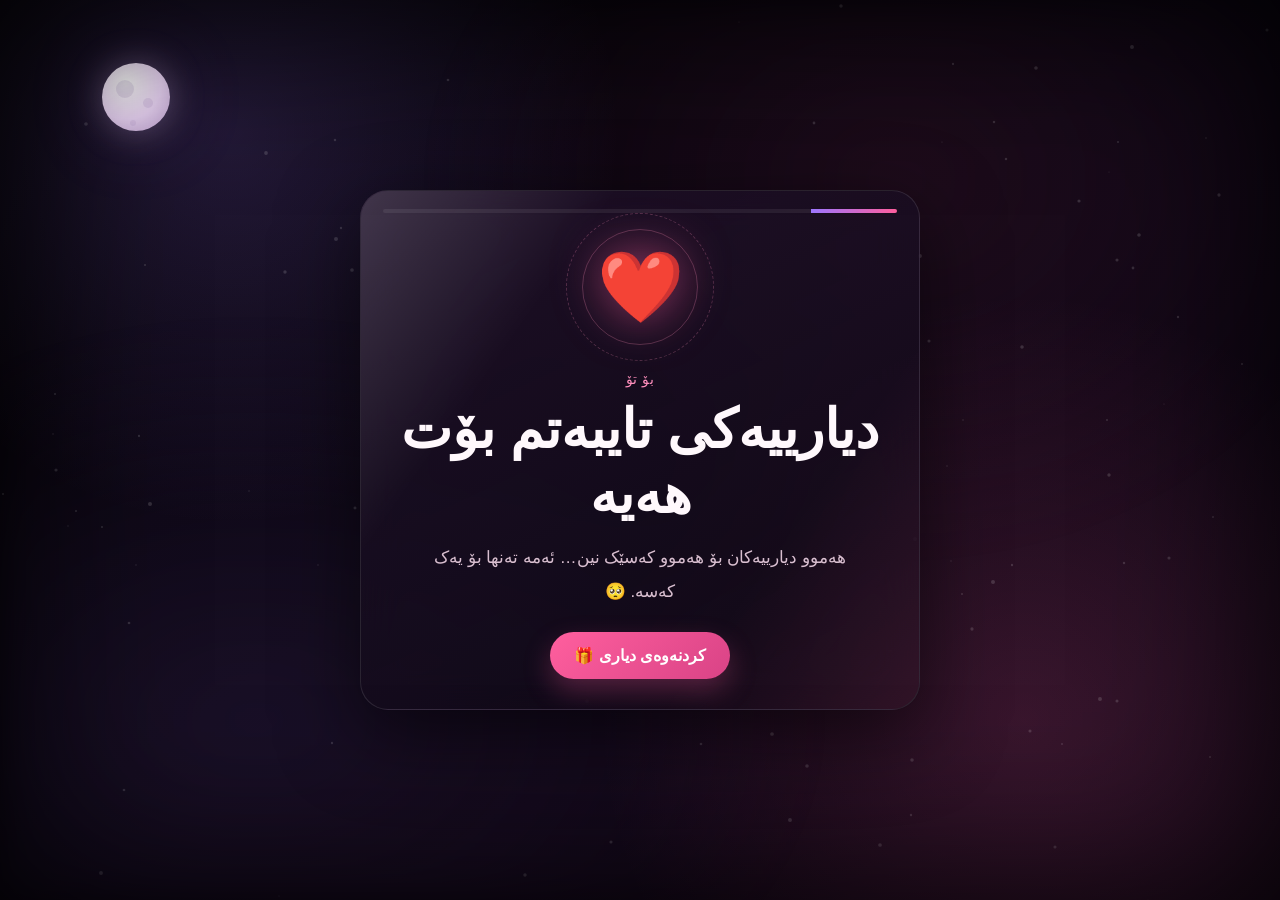
==== index.html @ e3bb4f1f "Build premium Kurdish romantic experience" ====
<!doctype html>
<html lang="ckb" dir="rtl">
<head>
  <meta charset="utf-8" />
  <meta name="viewport" content="width=device-width,initial-scale=1,viewport-fit=cover" />
  <meta name="theme-color" content="#08050d" />
  <meta name="description" content="دیارییەکی تایبەت بۆ شیرین" />
  <title>بۆ تۆ ❤️</title>
  <style>
    :root{
      --bg:#07040b;--bg2:#120919;--card:rgba(21,12,29,.68);--line:rgba(255,255,255,.11);
      --text:#fff8fc;--muted:#d9bfd0;--pink:#ff5f9e;--pink2:#ff8fbd;--violet:#9e77ff;
      --danger:#ff6b87;--shadow:0 24px 80px rgba(0,0,0,.52);--radius:28px
    }
    *{box-sizing:border-box}
    html,body{margin:0;min-height:100%;background:var(--bg);color:var(--text);font-family:-apple-system,BlinkMacSystemFont,"Segoe UI",Tahoma,Arial,sans-serif;overflow-x:hidden}
    body{min-height:100svh}
    button,input{font:inherit}
    button{cursor:pointer}
    .app{position:relative;min-height:100svh;display:grid;place-items:center;padding:24px;isolation:isolate}
    .sky,.stars,.nebula,.vignette,.hearts-bg{position:fixed;inset:0;pointer-events:none}
    .sky{z-index:-6;background:
      radial-gradient(circle at 18% 15%,rgba(158,119,255,.18),transparent 30%),
      radial-gradient(circle at 80% 80%,rgba(255,95,158,.16),transparent 34%),
      linear-gradient(145deg,#050307,#0c0612 48%,#18091b)}
    .nebula{z-index:-5;background:
      radial-gradient(ellipse at 70% 20%,rgba(255,95,158,.08),transparent 38%),
      radial-gradient(ellipse at 20% 80%,rgba(158,119,255,.09),transparent 40%);filter:blur(18px)}
    .vignette{z-index:5;box-shadow:inset 0 0 180px rgba(0,0,0,.88)}
    .stars{z-index:-4;overflow:hidden}
    .star{position:absolute;width:2px;height:2px;background:#fff;border-radius:50%;opacity:.15;animation:twinkle var(--d) ease-in-out infinite}
    @keyframes twinkle{50%{opacity:.95;transform:scale(1.8)}}
    .moon{position:fixed;top:7vh;left:8vw;width:68px;height:68px;border-radius:50%;z-index:-3;
      background:radial-gradient(circle at 35% 30%,#fff,#edd7f8 55%,#b799ca 100%);
      box-shadow:0 0 34px rgba(235,205,255,.35),0 0 90px rgba(185,120,255,.16);
      animation:floatMoon 7s ease-in-out infinite}
    .moon:after{content:"";position:absolute;width:18px;height:18px;border-radius:50%;background:rgba(130,93,160,.15);top:17px;left:14px;box-shadow:23px 14px 0 -4px rgba(130,93,160,.13),8px 34px 0 -6px rgba(130,93,160,.11)}
    @keyframes floatMoon{50%{transform:translateY(10px) rotate(3deg)}}
    .card{width:min(100%,560px);min-height:520px;padding:30px;border:1px solid var(--line);border-radius:var(--radius);
      background:linear-gradient(155deg,rgba(33,18,43,.82),rgba(11,7,17,.68));
      backdrop-filter:blur(22px);-webkit-backdrop-filter:blur(22px);box-shadow:var(--shadow);
      position:relative;overflow:hidden}
    .card:before{content:"";position:absolute;inset:-2px;background:linear-gradient(125deg,rgba(255,255,255,.16),transparent 28%,transparent 72%,rgba(255,95,158,.12));z-index:-1;border-radius:inherit}
    .screen{display:none;min-height:458px;text-align:center;align-items:center;justify-content:center;flex-direction:column;animation:screenIn .65s cubic-bezier(.2,.8,.2,1)}
    .screen.active{display:flex}
    @keyframes screenIn{from{opacity:0;transform:translateY(18px) scale(.985)}to{opacity:1;transform:none}}
    .eyebrow{font-size:.88rem;color:var(--pink2);letter-spacing:.04em;margin-bottom:10px}
    h1,h2,p{margin-top:0}
    h1{font-size:clamp(2rem,7vw,3.4rem);line-height:1.2;margin-bottom:14px}
    h2{font-size:clamp(1.6rem,6vw,2.55rem);line-height:1.35;margin-bottom:12px}
    .lead{color:var(--muted);font-size:1.05rem;line-height:2;max-width:430px;margin-bottom:24px}
    .heart-orbit{width:132px;height:132px;position:relative;margin-bottom:18px;display:grid;place-items:center}
    .heart-main{font-size:70px;filter:drop-shadow(0 0 24px rgba(255,95,158,.55));animation:heartbeat 1.5s ease-in-out infinite}
    .heart-orbit:before,.heart-orbit:after{content:"";position:absolute;border:1px solid rgba(255,143,189,.25);border-radius:50%;inset:8px;animation:orbit 7s linear infinite}
    .heart-orbit:after{inset:-8px;border-style:dashed;animation-direction:reverse;animation-duration:11s}
    @keyframes heartbeat{0%,100%{transform:scale(1)}15%{transform:scale(1.12)}30%{transform:scale(1)}45%{transform:scale(1.08)}}
    @keyframes orbit{to{transform:rotate(360deg)}}
    .btn{border:0;border-radius:999px;padding:14px 24px;min-width:160px;color:#fff;font-weight:800;transition:.25s transform,.25s box-shadow,.25s opacity;background:linear-gradient(135deg,var(--pink),#d94386);box-shadow:0 12px 28px rgba(255,95,158,.28)}
    .btn:hover{transform:translateY(-2px);box-shadow:0 16px 34px rgba(255,95,158,.38)}
    .btn:active{transform:translateY(1px) scale(.98)}
    .btn.secondary{background:rgba(255,255,255,.08);border:1px solid rgba(255,255,255,.12);box-shadow:none}
    .btn.no{background:rgba(255,255,255,.075);border:1px solid rgba(255,255,255,.13);box-shadow:none;position:relative}
    .form{width:100%;max-width:390px}
    .question{margin:8px 0 18px;font-size:1.55rem}
    .input-wrap{position:relative}
    input{width:100%;border:1px solid rgba(255,255,255,.12);background:rgba(0,0,0,.23);color:#fff;border-radius:18px;padding:17px 18px;outline:none;text-align:center}
    input:focus{border-color:rgba(255,95,158,.75);box-shadow:0 0 0 4px rgba(255,95,158,.1)}
    .hint{font-size:.83rem;color:#ad94a5;margin-top:9px}
    .error{height:24px;color:#ff9ab0;font-size:.9rem;margin:10px 0 5px}
    .shake{animation:shake .42s}
    @keyframes shake{20%,60%{transform:translateX(-9px)}40%,80%{transform:translateX(9px)}}
    .game-area{width:100%;min-height:190px;position:relative;margin-top:14px}
    .buttons{display:flex;gap:14px;justify-content:center;align-items:center;min-height:90px}
    .status{min-height:34px;color:var(--pink2);font-weight:700}
    .letter-card{width:100%;text-align:right;background:rgba(255,255,255,.055);border:1px solid rgba(255,255,255,.09);border-radius:22px;padding:22px;line-height:2.15;color:#f8eaf2;max-height:300px;overflow:auto;scrollbar-width:thin}
    .signature{text-align:left;color:var(--pink2);font-weight:800;margin-top:16px}
    .final-line{font-size:clamp(1.65rem,6vw,2.5rem);color:#fff;margin:18px 0 8px;text-shadow:0 0 25px rgba(255,95,158,.4)}
    .small{font-size:.86rem;color:#bca3b4}
    .progress{position:absolute;top:18px;right:22px;left:22px;height:4px;background:rgba(255,255,255,.07);border-radius:999px;overflow:hidden}
    .progress>span{display:block;height:100%;width:20%;background:linear-gradient(90deg,var(--violet),var(--pink));transition:width .5s ease}
    .heart-drop{position:fixed;top:-50px;z-index:9;pointer-events:none;animation:fall linear forwards;filter:drop-shadow(0 0 10px rgba(255,95,158,.28))}
    @keyframes fall{to{transform:translate3d(var(--drift),110vh,0) rotate(540deg);opacity:.05}}
    .float-heart{position:absolute;bottom:-40px;opacity:.11;animation:rise linear infinite}
    @keyframes rise{to{transform:translateY(-115vh) rotate(360deg);opacity:0}}
    .spark{position:fixed;width:8px;height:8px;border-radius:50%;z-index:12;pointer-events:none;animation:spark 900ms ease-out forwards}
    @keyframes spark{to{transform:translate(var(--x),var(--y)) scale(0);opacity:0}}
    .reveal{animation:reveal 1s both}
    @keyframes reveal{from{opacity:0;filter:blur(12px);transform:scale(.96)}to{opacity:1;filter:none;transform:none}}
    @media(max-width:600px){
      .app{padding:12px}.card{padding:24px 18px;min-height:560px;border-radius:24px}.screen{min-height:508px}
      .moon{width:48px;height:48px}.buttons{gap:10px}.btn{min-width:132px;padding:13px 18px}
    }
    @media(prefers-reduced-motion:reduce){
      *,*:before,*:after{animation-duration:.01ms!important;animation-iteration-count:1!important;scroll-behavior:auto!important}
    }
  </style>
</head>
<body>
  <main class="app">
    <div class="sky"></div><div class="nebula"></div><div class="stars" id="stars"></div>
    <div class="moon" aria-hidden="true"></div><div class="hearts-bg" id="heartsBg"></div><div class="vignette"></div>

    <section class="card" id="card" aria-live="polite">
      <div class="progress"><span id="progressBar"></span></div>

      <div class="screen active" data-screen="0">
        <div class="heart-orbit"><div class="heart-main">❤️</div></div>
        <div class="eyebrow">بۆ تۆ</div>
        <h1>دیارییەکی تایبەتم بۆت هەیە</h1>
        <p class="lead">هەموو دیارییەکان بۆ هەموو کەسێک نین… ئەمە تەنها بۆ یەک کەسە. 🥺</p>
        <button class="btn" id="startBtn">کردنەوەی دیاری 🎁</button>
      </div>

      <div class="screen" data-screen="1">
        <div class="heart-orbit"><div class="heart-main">🔐</div></div>
        <div class="eyebrow">پرسیارێکی نهێنی</div>
        <h2 class="question">کێ کەسی منە؟ 🥺</h2>
        <form class="form" id="passwordForm">
          <div class="input-wrap"><input id="answer" autocomplete="off" placeholder="وەڵامەکە لێرە بنووسە…" aria-label="وەڵام" /></div>
          <div class="hint">پیتی گەورە و بچووک جیاواز نییە</div>
          <div class="error" id="error"></div>
          <button class="btn" type="submit">کردنەوە ❤️</button>
        </form>
      </div>

      <div class="screen" data-screen="2">
        <div class="heart-orbit"><div class="heart-main">🥺</div></div>
        <div class="eyebrow">کەسی من</div>
        <h2>پرسیارێکم لێتە…</h2>
        <p class="lead">پێش ئەوەی بەردەوام بین، دەمەوێت وەڵامی ڕاستەقینەی دڵت بزانم.</p>
        <button class="btn" id="continueBtn">بەردەوام بە</button>
      </div>

      <div class="screen" data-screen="3">
        <div class="heart-orbit"><div class="heart-main">💗</div></div>
        <div class="eyebrow">تەنها یەک پرسیار</div>
        <h2>منت خۆش دەوێت؟ 🥺❤️</h2>
        <div class="status" id="status"></div>
        <div class="game-area" id="gameArea">
          <div class="buttons">
            <button class="btn" id="yesBtn">❤️ بەڵێ</button>
            <button class="btn no" id="noBtn">💔 نەخێر</button>
          </div>
        </div>
      </div>

      <div class="screen" data-screen="4">
        <div class="heart-orbit"><div class="heart-main">💌</div></div>
        <div class="eyebrow">نامەیەک لە دڵەوە</div>
        <h2>کەسی من 🥺</h2>
        <div class="letter-card" id="letter"></div>
        <button class="btn" id="finishBtn" style="margin-top:18px">کۆتایی ❤️</button>
      </div>

      <div class="screen" data-screen="5">
        <div class="heart-orbit"><div class="heart-main">🌹</div></div>
        <div class="eyebrow">هەتا هەتایە</div>
        <div class="final-line">تۆ جوانترین دیاری ژیانمی ❤️</div>
        <p class="lead">هەمیشە جێگای تایبەتت لە دڵمدا هەیە.</p>
        <div class="signature">لەگەڵ هەموو خۆشەویستیم… محمد</div>
        <button class="btn secondary" id="restartBtn" style="margin-top:24px">دووبارە بینینەوە</button>
      </div>
    </section>
  </main>

  <script>
    const CONFIG = {
      answer: "shirin",
      letter: [
        "شیرین،",
        "لەوانەیە زۆرجار نەمتوانیبێت هەموو ئەو هەستانەی ناو دڵم بە وشە بڵێم، بەڵام هەر جارێک بیرت دەکەمەوە، دڵم پڕ دەبێت لە ئارامی و خۆشی.",
        "تۆ بۆ من تەنها کەسێک نیت؛ تۆ ئەو کەسەیت کە بوونت واتایەکی جوانتر بە ژیانم دەبەخشێت. هەر ساتێک لەگەڵت، بۆ من یادگارییەکە کە دەمەوێت هەمیشە لە دڵمدا بپارێزم.",
        "ئەگەر هەزار جار هەڵبژاردنم هەبێت، هەر جارێک تۆ هەڵدەبژێرم؛ چونکە هیچ کەسێک ناتوانێت شوێنی تۆ بگرێتەوە.",
        "دەمەوێت هەمیشە ببینم پێدەکەنیت، ئارامیت و دەزانیت کە لە هەر کاتێکدا پێویستت بە پاڵپشتی هەبێت، من لە تەنیشتت دەبم.",
        "سوپاس بۆ هەموو ئەو ساتانەی کە بە بوونت جوانترت کردوون. هەمیشە جێگای تایبەتت لە دڵمدا هەیە. ❤️"
      ]
    };

    const screens=[...document.querySelectorAll(".screen")];
    const progress=document.getElementById("progressBar");
    const card=document.getElementById("card");
    let current=0,noCount=0,rainTimer;

    function showScreen(index){
      screens.forEach((s,i)=>s.classList.toggle("active",i===index));
      current=index;
      progress.style.width=((index+1)/screens.length*100)+"%";
      window.scrollTo({top:0,behavior:"smooth"});
    }

    function seedStars(){
      const root=document.getElementById("stars");
      for(let i=0;i<95;i++){
        const s=document.createElement("i");
        s.className="star";
        s.style.left=Math.random()*100+"%";
        s.style.top=Math.random()*100+"%";
        s.style.setProperty("--d",(2+Math.random()*5)+"s");
        s.style.animationDelay=(-Math.random()*5)+"s";
        s.style.transform=`scale(${.55+Math.random()*1.5})`;
        root.appendChild(s);
      }
    }

    function seedFloatingHearts(){
      const root=document.getElementById("heartsBg");
      const chars=["♡","♥","✦"];
      for(let i=0;i<16;i++){
        const h=document.createElement("span");
        h.className="float-heart";
        h.textContent=chars[Math.floor(Math.random()*chars.length)];
        h.style.left=Math.random()*100+"%";
        h.style.fontSize=(12+Math.random()*22)+"px";
        h.style.animationDuration=(10+Math.random()*14)+"s";
        h.style.animationDelay=(-Math.random()*20)+"s";
        root.appendChild(h);
      }
    }

    function sparkle(x,y){
      for(let i=0;i<18;i++){
        const p=document.createElement("i");
        p.className="spark";
        p.style.left=x+"px";p.style.top=y+"px";
        p.style.background=i%2?"#ff77ad":"#d6b3ff";
        const a=Math.random()*Math.PI*2,r=35+Math.random()*90;
        p.style.setProperty("--x",Math.cos(a)*r+"px");
        p.style.setProperty("--y",Math.sin(a)*r+"px");
        document.body.appendChild(p);setTimeout(()=>p.remove(),950);
      }
    }

    function heartRain(duration=7000){
      clearInterval(rainTimer);
      rainTimer=setInterval(()=>{
        const h=document.createElement("div");
        h.className="heart-drop";
        h.textContent=Math.random()>.25?"❤️":"💗";
        h.style.left=Math.random()*100+"vw";
        h.style.fontSize=(14+Math.random()*22)+"px";
        h.style.animationDuration=(3.4+Math.random()*3.8)+"s";
        h.style.setProperty("--drift",(-60+Math.random()*120)+"px");
        document.body.appendChild(h);
        setTimeout(()=>h.remove(),7600);
      },115);
      setTimeout(()=>clearInterval(rainTimer),duration);
    }

    function normalize(v){
      return v.trim().toLowerCase().replace(/\s+/g,"");
    }

    document.getElementById("startBtn").addEventListener("click",e=>{
      sparkle(e.clientX,e.clientY);showScreen(1);setTimeout(()=>document.getElementById("answer").focus(),500);
    });

    document.getElementById("passwordForm").addEventListener("submit",e=>{
      e.preventDefault();
      const input=document.getElementById("answer"),error=document.getElementById("error");
      if(normalize(input.value)===normalize(CONFIG.answer)){
        error.textContent="وەڵامەکە دروستە… ❤️";
        sparkle(innerWidth/2,innerHeight/2);setTimeout(()=>showScreen(2),650);
      }else{
        error.textContent="ئەو وەڵامە دروست نییە… دووبارە هەوڵ بدە 🥺";
        card.classList.remove("shake");void card.offsetWidth;card.classList.add("shake");
        input.select();
      }
    });

    document.getElementById("continueBtn").addEventListener("click",()=>showScreen(3));

    const yesBtn=document.getElementById("yesBtn"),noBtn=document.getElementById("noBtn");
    function dodgeNo(){
      noCount++;
      document.getElementById("status").textContent="🥺 دڵنیایت؟";
      const area=document.getElementById("gameArea");
      const maxX=Math.max(0,area.clientWidth-noBtn.offsetWidth-16);
      const maxY=Math.max(0,area.clientHeight-noBtn.offsetHeight-8);
      noBtn.style.position="absolute";
      noBtn.style.left=(Math.random()*maxX)+"px";
      noBtn.style.top=(Math.random()*maxY)+"px";
      noBtn.style.transform=`scale(${Math.max(.52,1-noCount*.07)}) rotate(${(-8+Math.random()*16)}deg)`;
      yesBtn.style.transform=`scale(${Math.min(1.7,1+noCount*.08)})`;
      if(noCount>7) noBtn.textContent="😅 نابێت";
    }
    noBtn.addEventListener("mouseenter",dodgeNo);
    noBtn.addEventListener("touchstart",e=>{e.preventDefault();dodgeNo()},{passive:false});
    noBtn.addEventListener("click",dodgeNo);

    yesBtn.addEventListener("click",e=>{
      sparkle(e.clientX||innerWidth/2,e.clientY||innerHeight/2);
      heartRain(9000);showScreen(4);typeLetter();
    });

    async function typeLetter(){
      const box=document.getElementById("letter");box.innerHTML="";
      const full=CONFIG.letter.join("\n\n");
      let out="";
      for(let i=0;i<full.length;i++){
        out+=full[i];
        box.textContent=out;
        if(i%4===0) box.scrollTop=box.scrollHeight;
        await new Promise(r=>setTimeout(r,full[i]==="\n"?16:13));
      }
      box.innerHTML=CONFIG.letter.map((p,i)=>`<p${i===0?' style="color:#ff9fc5;font-weight:800"':''}>${p}</p>`).join("");
      box.scrollTop=0;
    }

    document.getElementById("finishBtn").addEventListener("click",()=>{
      heartRain(7500);showScreen(5);
    });

    document.getElementById("restartBtn").addEventListener("click",()=>{
      noCount=0;
      document.getElementById("answer").value="";
      document.getElementById("error").textContent="";
      document.getElementById("status").textContent="";
      noBtn.style.cssText="";noBtn.textContent="💔 نەخێر";yesBtn.style.cssText="";
      showScreen(0);
    });

    document.addEventListener("pointerdown",e=>{
      if(e.target.closest("button")) return;
      if(Math.random()>.68) sparkle(e.clientX,e.clientY);
    });

    seedStars();seedFloatingHearts();showScreen(0);
  </script>
</body>
</html>
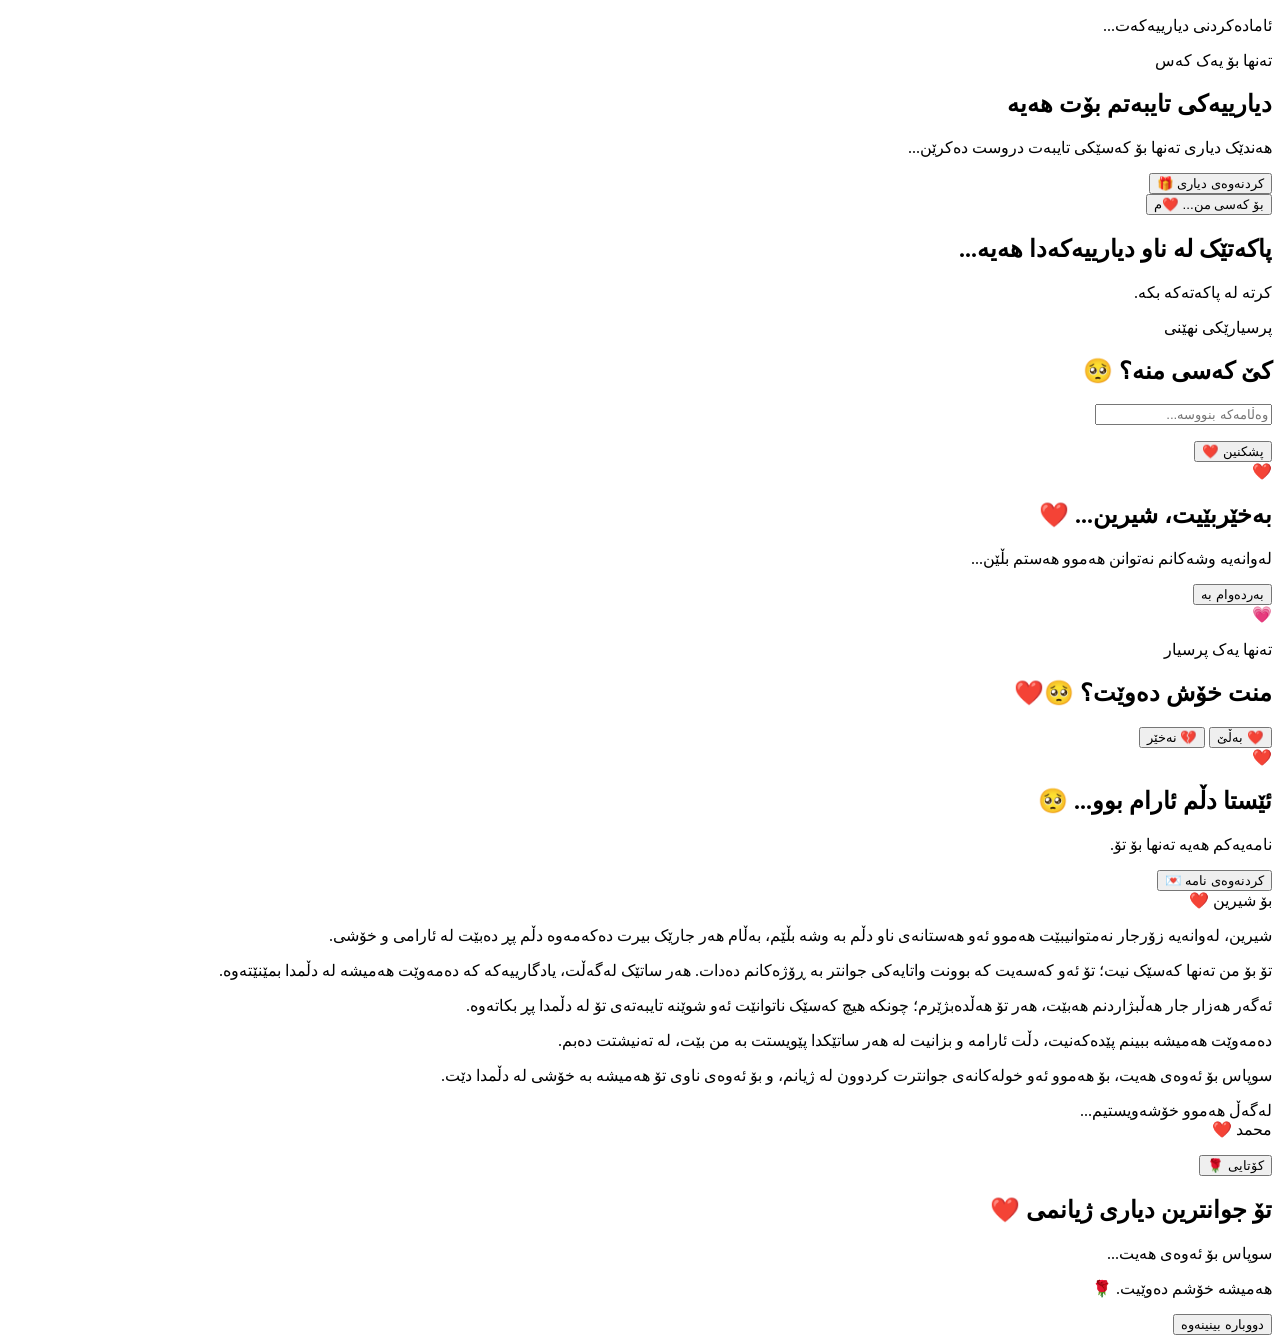
==== commit 0cd2fee2: "Rebuild premium Kurdish love experience from scratch" ====
--- a/index.html
+++ b/index.html
@@ -3,328 +3,119 @@
 <head>
   <meta charset="utf-8" />
   <meta name="viewport" content="width=device-width,initial-scale=1,viewport-fit=cover" />
-  <meta name="theme-color" content="#08050d" />
+  <meta name="theme-color" content="#05050a" />
   <meta name="description" content="دیارییەکی تایبەت بۆ شیرین" />
   <title>بۆ تۆ ❤️</title>
-  <style>
-    :root{
-      --bg:#07040b;--bg2:#120919;--card:rgba(21,12,29,.68);--line:rgba(255,255,255,.11);
-      --text:#fff8fc;--muted:#d9bfd0;--pink:#ff5f9e;--pink2:#ff8fbd;--violet:#9e77ff;
-      --danger:#ff6b87;--shadow:0 24px 80px rgba(0,0,0,.52);--radius:28px
-    }
-    *{box-sizing:border-box}
-    html,body{margin:0;min-height:100%;background:var(--bg);color:var(--text);font-family:-apple-system,BlinkMacSystemFont,"Segoe UI",Tahoma,Arial,sans-serif;overflow-x:hidden}
-    body{min-height:100svh}
-    button,input{font:inherit}
-    button{cursor:pointer}
-    .app{position:relative;min-height:100svh;display:grid;place-items:center;padding:24px;isolation:isolate}
-    .sky,.stars,.nebula,.vignette,.hearts-bg{position:fixed;inset:0;pointer-events:none}
-    .sky{z-index:-6;background:
-      radial-gradient(circle at 18% 15%,rgba(158,119,255,.18),transparent 30%),
-      radial-gradient(circle at 80% 80%,rgba(255,95,158,.16),transparent 34%),
-      linear-gradient(145deg,#050307,#0c0612 48%,#18091b)}
-    .nebula{z-index:-5;background:
-      radial-gradient(ellipse at 70% 20%,rgba(255,95,158,.08),transparent 38%),
-      radial-gradient(ellipse at 20% 80%,rgba(158,119,255,.09),transparent 40%);filter:blur(18px)}
-    .vignette{z-index:5;box-shadow:inset 0 0 180px rgba(0,0,0,.88)}
-    .stars{z-index:-4;overflow:hidden}
-    .star{position:absolute;width:2px;height:2px;background:#fff;border-radius:50%;opacity:.15;animation:twinkle var(--d) ease-in-out infinite}
-    @keyframes twinkle{50%{opacity:.95;transform:scale(1.8)}}
-    .moon{position:fixed;top:7vh;left:8vw;width:68px;height:68px;border-radius:50%;z-index:-3;
-      background:radial-gradient(circle at 35% 30%,#fff,#edd7f8 55%,#b799ca 100%);
-      box-shadow:0 0 34px rgba(235,205,255,.35),0 0 90px rgba(185,120,255,.16);
-      animation:floatMoon 7s ease-in-out infinite}
-    .moon:after{content:"";position:absolute;width:18px;height:18px;border-radius:50%;background:rgba(130,93,160,.15);top:17px;left:14px;box-shadow:23px 14px 0 -4px rgba(130,93,160,.13),8px 34px 0 -6px rgba(130,93,160,.11)}
-    @keyframes floatMoon{50%{transform:translateY(10px) rotate(3deg)}}
-    .card{width:min(100%,560px);min-height:520px;padding:30px;border:1px solid var(--line);border-radius:var(--radius);
-      background:linear-gradient(155deg,rgba(33,18,43,.82),rgba(11,7,17,.68));
-      backdrop-filter:blur(22px);-webkit-backdrop-filter:blur(22px);box-shadow:var(--shadow);
-      position:relative;overflow:hidden}
-    .card:before{content:"";position:absolute;inset:-2px;background:linear-gradient(125deg,rgba(255,255,255,.16),transparent 28%,transparent 72%,rgba(255,95,158,.12));z-index:-1;border-radius:inherit}
-    .screen{display:none;min-height:458px;text-align:center;align-items:center;justify-content:center;flex-direction:column;animation:screenIn .65s cubic-bezier(.2,.8,.2,1)}
-    .screen.active{display:flex}
-    @keyframes screenIn{from{opacity:0;transform:translateY(18px) scale(.985)}to{opacity:1;transform:none}}
-    .eyebrow{font-size:.88rem;color:var(--pink2);letter-spacing:.04em;margin-bottom:10px}
-    h1,h2,p{margin-top:0}
-    h1{font-size:clamp(2rem,7vw,3.4rem);line-height:1.2;margin-bottom:14px}
-    h2{font-size:clamp(1.6rem,6vw,2.55rem);line-height:1.35;margin-bottom:12px}
-    .lead{color:var(--muted);font-size:1.05rem;line-height:2;max-width:430px;margin-bottom:24px}
-    .heart-orbit{width:132px;height:132px;position:relative;margin-bottom:18px;display:grid;place-items:center}
-    .heart-main{font-size:70px;filter:drop-shadow(0 0 24px rgba(255,95,158,.55));animation:heartbeat 1.5s ease-in-out infinite}
-    .heart-orbit:before,.heart-orbit:after{content:"";position:absolute;border:1px solid rgba(255,143,189,.25);border-radius:50%;inset:8px;animation:orbit 7s linear infinite}
-    .heart-orbit:after{inset:-8px;border-style:dashed;animation-direction:reverse;animation-duration:11s}
-    @keyframes heartbeat{0%,100%{transform:scale(1)}15%{transform:scale(1.12)}30%{transform:scale(1)}45%{transform:scale(1.08)}}
-    @keyframes orbit{to{transform:rotate(360deg)}}
-    .btn{border:0;border-radius:999px;padding:14px 24px;min-width:160px;color:#fff;font-weight:800;transition:.25s transform,.25s box-shadow,.25s opacity;background:linear-gradient(135deg,var(--pink),#d94386);box-shadow:0 12px 28px rgba(255,95,158,.28)}
-    .btn:hover{transform:translateY(-2px);box-shadow:0 16px 34px rgba(255,95,158,.38)}
-    .btn:active{transform:translateY(1px) scale(.98)}
-    .btn.secondary{background:rgba(255,255,255,.08);border:1px solid rgba(255,255,255,.12);box-shadow:none}
-    .btn.no{background:rgba(255,255,255,.075);border:1px solid rgba(255,255,255,.13);box-shadow:none;position:relative}
-    .form{width:100%;max-width:390px}
-    .question{margin:8px 0 18px;font-size:1.55rem}
-    .input-wrap{position:relative}
-    input{width:100%;border:1px solid rgba(255,255,255,.12);background:rgba(0,0,0,.23);color:#fff;border-radius:18px;padding:17px 18px;outline:none;text-align:center}
-    input:focus{border-color:rgba(255,95,158,.75);box-shadow:0 0 0 4px rgba(255,95,158,.1)}
-    .hint{font-size:.83rem;color:#ad94a5;margin-top:9px}
-    .error{height:24px;color:#ff9ab0;font-size:.9rem;margin:10px 0 5px}
-    .shake{animation:shake .42s}
-    @keyframes shake{20%,60%{transform:translateX(-9px)}40%,80%{transform:translateX(9px)}}
-    .game-area{width:100%;min-height:190px;position:relative;margin-top:14px}
-    .buttons{display:flex;gap:14px;justify-content:center;align-items:center;min-height:90px}
-    .status{min-height:34px;color:var(--pink2);font-weight:700}
-    .letter-card{width:100%;text-align:right;background:rgba(255,255,255,.055);border:1px solid rgba(255,255,255,.09);border-radius:22px;padding:22px;line-height:2.15;color:#f8eaf2;max-height:300px;overflow:auto;scrollbar-width:thin}
-    .signature{text-align:left;color:var(--pink2);font-weight:800;margin-top:16px}
-    .final-line{font-size:clamp(1.65rem,6vw,2.5rem);color:#fff;margin:18px 0 8px;text-shadow:0 0 25px rgba(255,95,158,.4)}
-    .small{font-size:.86rem;color:#bca3b4}
-    .progress{position:absolute;top:18px;right:22px;left:22px;height:4px;background:rgba(255,255,255,.07);border-radius:999px;overflow:hidden}
-    .progress>span{display:block;height:100%;width:20%;background:linear-gradient(90deg,var(--violet),var(--pink));transition:width .5s ease}
-    .heart-drop{position:fixed;top:-50px;z-index:9;pointer-events:none;animation:fall linear forwards;filter:drop-shadow(0 0 10px rgba(255,95,158,.28))}
-    @keyframes fall{to{transform:translate3d(var(--drift),110vh,0) rotate(540deg);opacity:.05}}
-    .float-heart{position:absolute;bottom:-40px;opacity:.11;animation:rise linear infinite}
-    @keyframes rise{to{transform:translateY(-115vh) rotate(360deg);opacity:0}}
-    .spark{position:fixed;width:8px;height:8px;border-radius:50%;z-index:12;pointer-events:none;animation:spark 900ms ease-out forwards}
-    @keyframes spark{to{transform:translate(var(--x),var(--y)) scale(0);opacity:0}}
-    .reveal{animation:reveal 1s both}
-    @keyframes reveal{from{opacity:0;filter:blur(12px);transform:scale(.96)}to{opacity:1;filter:none;transform:none}}
-    @media(max-width:600px){
-      .app{padding:12px}.card{padding:24px 18px;min-height:560px;border-radius:24px}.screen{min-height:508px}
-      .moon{width:48px;height:48px}.buttons{gap:10px}.btn{min-width:132px;padding:13px 18px}
-    }
-    @media(prefers-reduced-motion:reduce){
-      *,*:before,*:after{animation-duration:.01ms!important;animation-iteration-count:1!important;scroll-behavior:auto!important}
-    }
-  </style>
+  <link rel="preconnect" href="https://fonts.googleapis.com">
+  <link rel="preconnect" href="https://fonts.gstatic.com" crossorigin>
+  <link href="https://fonts.googleapis.com/css2?family=IBM+Plex+Sans+Arabic:wght@400;500;600;700&display=swap" rel="stylesheet">
+  <link rel="stylesheet" href="style.css" />
 </head>
 <body>
-  <main class="app">
-    <div class="sky"></div><div class="nebula"></div><div class="stars" id="stars"></div>
-    <div class="moon" aria-hidden="true"></div><div class="hearts-bg" id="heartsBg"></div><div class="vignette"></div>
+  <div class="loading" id="loading">
+    <div class="loading-moon"></div>
+    <p>ئامادەکردنی دیارییەکەت...</p>
+  </div>
 
-    <section class="card" id="card" aria-live="polite">
-      <div class="progress"><span id="progressBar"></span></div>
+  <main class="experience" id="experience">
+    <div class="sky"></div>
+    <div class="stars" id="stars"></div>
+    <div class="aurora"></div>
+    <div class="moon"></div>
+    <div class="progress"><span id="progressBar"></span></div>
 
-      <div class="screen active" data-screen="0">
-        <div class="heart-orbit"><div class="heart-main">❤️</div></div>
-        <div class="eyebrow">بۆ تۆ</div>
+    <section class="scene active" data-scene="0">
+      <div class="gift-stage">
+        <div class="gift-box" id="giftBox" aria-hidden="true">
+          <div class="gift-lid"><span></span></div>
+          <div class="gift-body"><span></span></div>
+          <div class="gift-glow"></div>
+        </div>
+        <p class="kicker">تەنها بۆ یەک کەس</p>
         <h1>دیارییەکی تایبەتم بۆت هەیە</h1>
-        <p class="lead">هەموو دیارییەکان بۆ هەموو کەسێک نین… ئەمە تەنها بۆ یەک کەسە. 🥺</p>
-        <button class="btn" id="startBtn">کردنەوەی دیاری 🎁</button>
+        <p class="lead">هەندێک دیاری تەنها بۆ کەسێکی تایبەت دروست دەکرێن...</p>
+        <button class="primary" id="openGift">کردنەوەی دیاری 🎁</button>
       </div>
+    </section>
 
-      <div class="screen" data-screen="1">
-        <div class="heart-orbit"><div class="heart-main">🔐</div></div>
-        <div class="eyebrow">پرسیارێکی نهێنی</div>
-        <h2 class="question">کێ کەسی منە؟ 🥺</h2>
-        <form class="form" id="passwordForm">
-          <div class="input-wrap"><input id="answer" autocomplete="off" placeholder="وەڵامەکە لێرە بنووسە…" aria-label="وەڵام" /></div>
-          <div class="hint">پیتی گەورە و بچووک جیاواز نییە</div>
-          <div class="error" id="error"></div>
-          <button class="btn" type="submit">کردنەوە ❤️</button>
+    <section class="scene" data-scene="1">
+      <div class="envelope-wrap">
+        <button class="envelope" id="openEnvelope" aria-label="کردنەوەی پاکەت">
+          <span class="flap"></span><span class="paper-peek">بۆ کەسی من... ❤️</span><span class="seal">م</span>
+        </button>
+        <h2>پاکەتێک لە ناو دیارییەکەدا هەیە...</h2>
+        <p class="lead">کرتە لە پاکەتەکە بکە.</p>
+      </div>
+    </section>
+
+    <section class="scene" data-scene="2">
+      <div class="glass-card auth-card" id="authCard">
+        <p class="kicker">پرسیارێکی نهێنی</p>
+        <h2>کێ کەسی منە؟ 🥺</h2>
+        <form id="answerForm">
+          <input id="answerInput" autocomplete="off" placeholder="وەڵامەکە بنووسە..." />
+          <p class="error" id="answerError"></p>
+          <button class="primary" type="submit">پشکنین ❤️</button>
         </form>
       </div>
+    </section>
 
-      <div class="screen" data-screen="2">
-        <div class="heart-orbit"><div class="heart-main">🥺</div></div>
-        <div class="eyebrow">کەسی من</div>
-        <h2>پرسیارێکم لێتە…</h2>
-        <p class="lead">پێش ئەوەی بەردەوام بین، دەمەوێت وەڵامی ڕاستەقینەی دڵت بزانم.</p>
-        <button class="btn" id="continueBtn">بەردەوام بە</button>
+    <section class="scene" data-scene="3">
+      <div class="welcome-sequence">
+        <div class="pulse-heart">❤️</div>
+        <h2 id="welcomeText">بەخێربێیت، شیرین... ❤️</h2>
+        <p class="cinematic-line" id="cinematicLine">لەوانەیە وشەکانم نەتوانن هەموو هەستم بڵێن...</p>
+        <button class="primary" id="toQuestion">بەردەوام بە</button>
       </div>
+    </section>
 
-      <div class="screen" data-screen="3">
-        <div class="heart-orbit"><div class="heart-main">💗</div></div>
-        <div class="eyebrow">تەنها یەک پرسیار</div>
+    <section class="scene" data-scene="4">
+      <div class="question-stage">
+        <div class="pulse-heart large">💗</div>
+        <p class="kicker">تەنها یەک پرسیار</p>
         <h2>منت خۆش دەوێت؟ 🥺❤️</h2>
-        <div class="status" id="status"></div>
-        <div class="game-area" id="gameArea">
-          <div class="buttons">
-            <button class="btn" id="yesBtn">❤️ بەڵێ</button>
-            <button class="btn no" id="noBtn">💔 نەخێر</button>
-          </div>
+        <p class="status" id="statusText"></p>
+        <div class="choice-area" id="choiceArea">
+          <button class="primary yes" id="yesBtn">❤️ بەڵێ</button>
+          <button class="secondary no" id="noBtn">💔 نەخێر</button>
         </div>
       </div>
+    </section>
 
-      <div class="screen" data-screen="4">
-        <div class="heart-orbit"><div class="heart-main">💌</div></div>
-        <div class="eyebrow">نامەیەک لە دڵەوە</div>
-        <h2>کەسی من 🥺</h2>
-        <div class="letter-card" id="letter"></div>
-        <button class="btn" id="finishBtn" style="margin-top:18px">کۆتایی ❤️</button>
+    <section class="scene" data-scene="5">
+      <div class="success-stage">
+        <div class="pulse-heart huge">❤️</div>
+        <h2>ئێستا دڵم ئارام بوو... 🥺</h2>
+        <p class="lead">نامەیەکم هەیە تەنها بۆ تۆ.</p>
+        <button class="primary" id="openLetter">کردنەوەی نامە 💌</button>
       </div>
+    </section>
 
-      <div class="screen" data-screen="5">
-        <div class="heart-orbit"><div class="heart-main">🌹</div></div>
-        <div class="eyebrow">هەتا هەتایە</div>
-        <div class="final-line">تۆ جوانترین دیاری ژیانمی ❤️</div>
-        <p class="lead">هەمیشە جێگای تایبەتت لە دڵمدا هەیە.</p>
-        <div class="signature">لەگەڵ هەموو خۆشەویستیم… محمد</div>
-        <button class="btn secondary" id="restartBtn" style="margin-top:24px">دووبارە بینینەوە</button>
+    <section class="scene letter-scene" data-scene="6">
+      <article class="letter" id="letter">
+        <div class="letter-head">بۆ شیرین ❤️</div>
+        <p>شیرین، لەوانەیە زۆرجار نەمتوانیبێت هەموو ئەو هەستانەی ناو دڵم بە وشە بڵێم، بەڵام هەر جارێک بیرت دەکەمەوە دڵم پڕ دەبێت لە ئارامی و خۆشی.</p>
+        <p>تۆ بۆ من تەنها کەسێک نیت؛ تۆ ئەو کەسەیت کە بوونت واتایەکی جوانتر بە ڕۆژەکانم دەدات. هەر ساتێک لەگەڵت، یادگارییەکە کە دەمەوێت هەمیشە لە دڵمدا بمێنێتەوە.</p>
+        <p>ئەگەر هەزار جار هەڵبژاردنم هەبێت، هەر تۆ هەڵدەبژێرم؛ چونکە هیچ کەسێک ناتوانێت ئەو شوێنە تایبەتەی تۆ لە دڵمدا پڕ بکاتەوە.</p>
+        <p>دەمەوێت هەمیشە ببینم پێدەکەنیت، دڵت ئارامە و بزانیت لە هەر ساتێکدا پێویستت بە من بێت، لە تەنیشتت دەبم.</p>
+        <p>سوپاس بۆ ئەوەی هەیت، بۆ هەموو ئەو خولەکانەی جوانترت کردوون لە ژیانم، و بۆ ئەوەی ناوی تۆ هەمیشە بە خۆشی لە دڵمدا دێت.</p>
+        <p class="signature">لەگەڵ هەموو خۆشەویستیم...<br>محمد ❤️</p>
+        <button class="primary" id="finishBtn">کۆتایی 🌹</button>
+      </article>
+    </section>
+
+    <section class="scene" data-scene="7">
+      <div class="final-stage">
+        <div class="final-moon"></div>
+        <h2>تۆ جوانترین دیاری ژیانمی ❤️</h2>
+        <p>سوپاس بۆ ئەوەی هەیت...</p>
+        <p>هەمیشە خۆشم دەوێیت. 🌹</p>
+        <button class="secondary" id="restartBtn">دووبارە بینینەوە</button>
       </div>
     </section>
   </main>
 
-  <script>
-    const CONFIG = {
-      answer: "shirin",
-      letter: [
-        "شیرین،",
-        "لەوانەیە زۆرجار نەمتوانیبێت هەموو ئەو هەستانەی ناو دڵم بە وشە بڵێم، بەڵام هەر جارێک بیرت دەکەمەوە، دڵم پڕ دەبێت لە ئارامی و خۆشی.",
-        "تۆ بۆ من تەنها کەسێک نیت؛ تۆ ئەو کەسەیت کە بوونت واتایەکی جوانتر بە ژیانم دەبەخشێت. هەر ساتێک لەگەڵت، بۆ من یادگارییەکە کە دەمەوێت هەمیشە لە دڵمدا بپارێزم.",
-        "ئەگەر هەزار جار هەڵبژاردنم هەبێت، هەر جارێک تۆ هەڵدەبژێرم؛ چونکە هیچ کەسێک ناتوانێت شوێنی تۆ بگرێتەوە.",
-        "دەمەوێت هەمیشە ببینم پێدەکەنیت، ئارامیت و دەزانیت کە لە هەر کاتێکدا پێویستت بە پاڵپشتی هەبێت، من لە تەنیشتت دەبم.",
-        "سوپاس بۆ هەموو ئەو ساتانەی کە بە بوونت جوانترت کردوون. هەمیشە جێگای تایبەتت لە دڵمدا هەیە. ❤️"
-      ]
-    };
-
-    const screens=[...document.querySelectorAll(".screen")];
-    const progress=document.getElementById("progressBar");
-    const card=document.getElementById("card");
-    let current=0,noCount=0,rainTimer;
-
-    function showScreen(index){
-      screens.forEach((s,i)=>s.classList.toggle("active",i===index));
-      current=index;
-      progress.style.width=((index+1)/screens.length*100)+"%";
-      window.scrollTo({top:0,behavior:"smooth"});
-    }
-
-    function seedStars(){
-      const root=document.getElementById("stars");
-      for(let i=0;i<95;i++){
-        const s=document.createElement("i");
-        s.className="star";
-        s.style.left=Math.random()*100+"%";
-        s.style.top=Math.random()*100+"%";
-        s.style.setProperty("--d",(2+Math.random()*5)+"s");
-        s.style.animationDelay=(-Math.random()*5)+"s";
-        s.style.transform=`scale(${.55+Math.random()*1.5})`;
-        root.appendChild(s);
-      }
-    }
-
-    function seedFloatingHearts(){
-      const root=document.getElementById("heartsBg");
-      const chars=["♡","♥","✦"];
-      for(let i=0;i<16;i++){
-        const h=document.createElement("span");
-        h.className="float-heart";
-        h.textContent=chars[Math.floor(Math.random()*chars.length)];
-        h.style.left=Math.random()*100+"%";
-        h.style.fontSize=(12+Math.random()*22)+"px";
-        h.style.animationDuration=(10+Math.random()*14)+"s";
-        h.style.animationDelay=(-Math.random()*20)+"s";
-        root.appendChild(h);
-      }
-    }
-
-    function sparkle(x,y){
-      for(let i=0;i<18;i++){
-        const p=document.createElement("i");
-        p.className="spark";
-        p.style.left=x+"px";p.style.top=y+"px";
-        p.style.background=i%2?"#ff77ad":"#d6b3ff";
-        const a=Math.random()*Math.PI*2,r=35+Math.random()*90;
-        p.style.setProperty("--x",Math.cos(a)*r+"px");
-        p.style.setProperty("--y",Math.sin(a)*r+"px");
-        document.body.appendChild(p);setTimeout(()=>p.remove(),950);
-      }
-    }
-
-    function heartRain(duration=7000){
-      clearInterval(rainTimer);
-      rainTimer=setInterval(()=>{
-        const h=document.createElement("div");
-        h.className="heart-drop";
-        h.textContent=Math.random()>.25?"❤️":"💗";
-        h.style.left=Math.random()*100+"vw";
-        h.style.fontSize=(14+Math.random()*22)+"px";
-        h.style.animationDuration=(3.4+Math.random()*3.8)+"s";
-        h.style.setProperty("--drift",(-60+Math.random()*120)+"px");
-        document.body.appendChild(h);
-        setTimeout(()=>h.remove(),7600);
-      },115);
-      setTimeout(()=>clearInterval(rainTimer),duration);
-    }
-
-    function normalize(v){
-      return v.trim().toLowerCase().replace(/\s+/g,"");
-    }
-
-    document.getElementById("startBtn").addEventListener("click",e=>{
-      sparkle(e.clientX,e.clientY);showScreen(1);setTimeout(()=>document.getElementById("answer").focus(),500);
-    });
-
-    document.getElementById("passwordForm").addEventListener("submit",e=>{
-      e.preventDefault();
-      const input=document.getElementById("answer"),error=document.getElementById("error");
-      if(normalize(input.value)===normalize(CONFIG.answer)){
-        error.textContent="وەڵامەکە دروستە… ❤️";
-        sparkle(innerWidth/2,innerHeight/2);setTimeout(()=>showScreen(2),650);
-      }else{
-        error.textContent="ئەو وەڵامە دروست نییە… دووبارە هەوڵ بدە 🥺";
-        card.classList.remove("shake");void card.offsetWidth;card.classList.add("shake");
-        input.select();
-      }
-    });
-
-    document.getElementById("continueBtn").addEventListener("click",()=>showScreen(3));
-
-    const yesBtn=document.getElementById("yesBtn"),noBtn=document.getElementById("noBtn");
-    function dodgeNo(){
-      noCount++;
-      document.getElementById("status").textContent="🥺 دڵنیایت؟";
-      const area=document.getElementById("gameArea");
-      const maxX=Math.max(0,area.clientWidth-noBtn.offsetWidth-16);
-      const maxY=Math.max(0,area.clientHeight-noBtn.offsetHeight-8);
-      noBtn.style.position="absolute";
-      noBtn.style.left=(Math.random()*maxX)+"px";
-      noBtn.style.top=(Math.random()*maxY)+"px";
-      noBtn.style.transform=`scale(${Math.max(.52,1-noCount*.07)}) rotate(${(-8+Math.random()*16)}deg)`;
-      yesBtn.style.transform=`scale(${Math.min(1.7,1+noCount*.08)})`;
-      if(noCount>7) noBtn.textContent="😅 نابێت";
-    }
-    noBtn.addEventListener("mouseenter",dodgeNo);
-    noBtn.addEventListener("touchstart",e=>{e.preventDefault();dodgeNo()},{passive:false});
-    noBtn.addEventListener("click",dodgeNo);
-
-    yesBtn.addEventListener("click",e=>{
-      sparkle(e.clientX||innerWidth/2,e.clientY||innerHeight/2);
-      heartRain(9000);showScreen(4);typeLetter();
-    });
-
-    async function typeLetter(){
-      const box=document.getElementById("letter");box.innerHTML="";
-      const full=CONFIG.letter.join("\n\n");
-      let out="";
-      for(let i=0;i<full.length;i++){
-        out+=full[i];
-        box.textContent=out;
-        if(i%4===0) box.scrollTop=box.scrollHeight;
-        await new Promise(r=>setTimeout(r,full[i]==="\n"?16:13));
-      }
-      box.innerHTML=CONFIG.letter.map((p,i)=>`<p${i===0?' style="color:#ff9fc5;font-weight:800"':''}>${p}</p>`).join("");
-      box.scrollTop=0;
-    }
-
-    document.getElementById("finishBtn").addEventListener("click",()=>{
-      heartRain(7500);showScreen(5);
-    });
-
-    document.getElementById("restartBtn").addEventListener("click",()=>{
-      noCount=0;
-      document.getElementById("answer").value="";
-      document.getElementById("error").textContent="";
-      document.getElementById("status").textContent="";
-      noBtn.style.cssText="";noBtn.textContent="💔 نەخێر";yesBtn.style.cssText="";
-      showScreen(0);
-    });
-
-    document.addEventListener("pointerdown",e=>{
-      if(e.target.closest("button")) return;
-      if(Math.random()>.68) sparkle(e.clientX,e.clientY);
-    });
-
-    seedStars();seedFloatingHearts();showScreen(0);
-  </script>
+  <div class="toast" id="toast"></div>
+  <script src="app.js"></script>
 </body>
 </html>
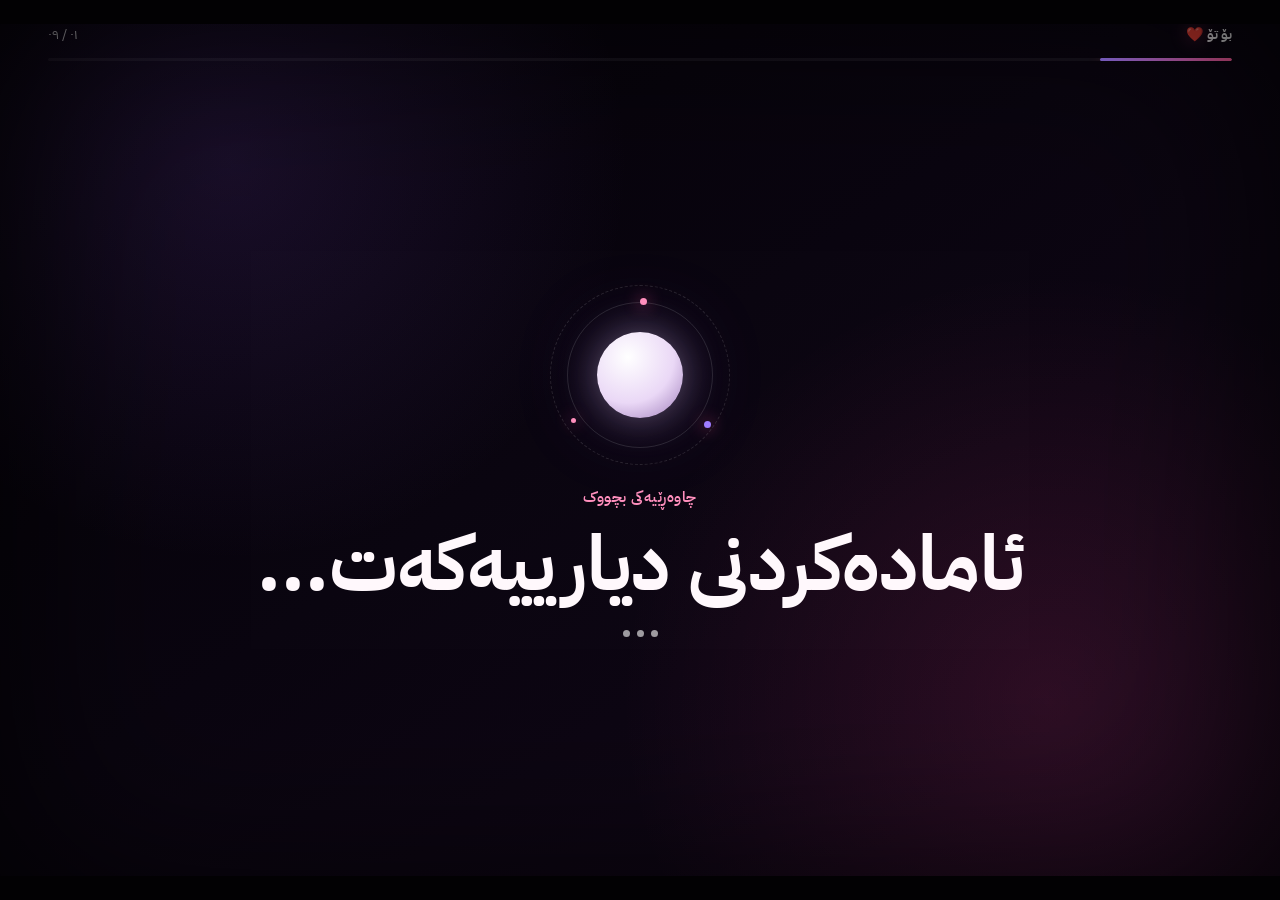
==== commit e1a83cf8: "Complete premium Kurdish cinematic love experience" ====
--- a/index.html
+++ b/index.html
@@ -1,121 +1,180 @@
 <!doctype html>
 <html lang="ckb" dir="rtl">
 <head>
-  <meta charset="utf-8" />
-  <meta name="viewport" content="width=device-width,initial-scale=1,viewport-fit=cover" />
-  <meta name="theme-color" content="#05050a" />
-  <meta name="description" content="دیارییەکی تایبەت بۆ شیرین" />
+  <meta charset="utf-8">
+  <meta name="viewport" content="width=device-width, initial-scale=1, viewport-fit=cover">
+  <meta name="theme-color" content="#08050f">
+  <meta name="description" content="دیارییەکی تایبەت و ڕۆمانسی بۆ شیرین">
+  <meta name="color-scheme" content="dark">
   <title>بۆ تۆ ❤️</title>
+
   <link rel="preconnect" href="https://fonts.googleapis.com">
   <link rel="preconnect" href="https://fonts.gstatic.com" crossorigin>
-  <link href="https://fonts.googleapis.com/css2?family=IBM+Plex+Sans+Arabic:wght@400;500;600;700&display=swap" rel="stylesheet">
-  <link rel="stylesheet" href="style.css" />
+  <link href="https://fonts.googleapis.com/css2?family=IBM+Plex+Sans+Arabic:wght@300;400;500;600;700&display=swap" rel="stylesheet">
+  <link rel="manifest" href="manifest.webmanifest">
+  <link rel="icon" href="icon.svg" type="image/svg+xml">
+  <link rel="stylesheet" href="styles.css?v=20260805-premium-2">
 </head>
 <body>
-  <div class="loading" id="loading">
-    <div class="loading-moon"></div>
-    <p>ئامادەکردنی دیارییەکەت...</p>
-  </div>
+  <noscript>
+    <div class="noscript">بۆ بینینی ئەم دیارییە، JavaScript چالاک بکە.</div>
+  </noscript>
 
-  <main class="experience" id="experience">
-    <div class="sky"></div>
-    <div class="stars" id="stars"></div>
-    <div class="aurora"></div>
-    <div class="moon"></div>
-    <div class="progress"><span id="progressBar"></span></div>
+  <canvas id="starfield" aria-hidden="true"></canvas>
+  <div class="aurora aurora-a" aria-hidden="true"></div>
+  <div class="aurora aurora-b" aria-hidden="true"></div>
+  <div class="moon" aria-hidden="true"><span></span></div>
+  <div id="shootingStars" class="shooting-stars" aria-hidden="true"></div>
+  <div id="floatingHearts" class="floating-hearts" aria-hidden="true"></div>
+  <div id="heartRain" class="heart-rain" aria-hidden="true"></div>
+  <div id="cursorGlow" class="cursor-glow" aria-hidden="true"></div>
+  <div class="vignette" aria-hidden="true"></div>
+  <div class="cinema-bar cinema-bar-top" aria-hidden="true"></div>
+  <div class="cinema-bar cinema-bar-bottom" aria-hidden="true"></div>
 
-    <section class="scene active" data-scene="0">
-      <div class="gift-stage">
-        <div class="gift-box" id="giftBox" aria-hidden="true">
-          <div class="gift-lid"><span></span></div>
-          <div class="gift-body"><span></span></div>
-          <div class="gift-glow"></div>
+  <main id="app" class="app" aria-live="polite">
+    <div class="top-ui">
+      <div class="brand">بۆ تۆ <span>❤️</span></div>
+      <div class="story-count" id="storyCount">٠١ / ٠٩</div>
+    </div>
+    <div class="progress-track" aria-hidden="true"><span id="progressBar"></span></div>
+
+    <section class="scene scene-loading is-active" data-scene="0" aria-label="ئامادەکردنی دیاری">
+      <div class="loading-orbit" aria-hidden="true">
+        <span class="loading-moon"></span>
+        <i class="orbit-dot orbit-dot-a"></i>
+        <i class="orbit-dot orbit-dot-b"></i>
+        <i class="orbit-dot orbit-dot-c"></i>
+      </div>
+      <p class="scene-kicker">چاوەڕێیەکی بچووک</p>
+      <h1>ئامادەکردنی دیارییەکەت...</h1>
+      <div class="loading-dots" aria-hidden="true"><span></span><span></span><span></span></div>
+    </section>
+
+    <section class="scene" data-scene="1" aria-label="سندووقی دیاری">
+      <div class="scene-shell wide-shell">
+        <div class="scene-copy">
+          <p class="scene-kicker">یەک دیاری، بۆ یەک کەس</p>
+          <h2>هەندێک دیاری تەنها بۆ کەسێکی زۆر تایبەت دروست دەکرێن.</h2>
+          <p class="scene-description">ئەمە تەنها بۆ تۆیە... 🥺❤️</p>
         </div>
-        <p class="kicker">تەنها بۆ یەک کەس</p>
-        <h1>دیارییەکی تایبەتم بۆت هەیە</h1>
-        <p class="lead">هەندێک دیاری تەنها بۆ کەسێکی تایبەت دروست دەکرێن...</p>
-        <button class="primary" id="openGift">کردنەوەی دیاری 🎁</button>
+        <button id="giftBox" class="gift-box" type="button" aria-label="کردنەوەی سندووقی دیاری">
+          <span class="gift-shadow"></span>
+          <span class="gift-lid">
+            <span class="gift-lid-top"></span>
+            <span class="gift-ribbon-lid"></span>
+            <span class="gift-bow"><i></i><i></i><b></b></span>
+          </span>
+          <span class="gift-body">
+            <span class="gift-ribbon-body"></span>
+            <span class="gift-glow"></span>
+          </span>
+          <span class="gift-sparkles" aria-hidden="true"><i></i><i></i><i></i><i></i><i></i></span>
+        </button>
+        <button id="openGiftBtn" class="primary-btn pulse-btn" type="button"><span>کردنەوەی دیاری</span><b>🎁</b></button>
       </div>
     </section>
 
-    <section class="scene" data-scene="1">
-      <div class="envelope-wrap">
-        <button class="envelope" id="openEnvelope" aria-label="کردنەوەی پاکەت">
-          <span class="flap"></span><span class="paper-peek">بۆ کەسی من... ❤️</span><span class="seal">م</span>
+    <section class="scene" data-scene="2" aria-label="پاکەتی نامە">
+      <div class="scene-shell">
+        <p class="scene-kicker">لە ناو سندووقەکە</p>
+        <h2>نامەیەک هەیە کە تەنها تۆ دەتوانیت بیکەیتەوە.</h2>
+        <button id="envelope" class="envelope" type="button" aria-label="کردنەوەی پاکەت">
+          <span class="envelope-back"></span>
+          <span class="letter-preview"><small>بۆ</small><strong>کەسی من...</strong><em>❤️</em></span>
+          <span class="envelope-front"></span>
+          <span class="envelope-flap"></span>
+          <span class="wax-seal"><i>م</i></span>
         </button>
-        <h2>پاکەتێک لە ناو دیارییەکەدا هەیە...</h2>
-        <p class="lead">کرتە لە پاکەتەکە بکە.</p>
+        <p class="tap-hint">کرتە لە مۆمەکە بکە تا نامەکە بکرێتەوە</p>
       </div>
     </section>
 
-    <section class="scene" data-scene="2">
-      <div class="glass-card auth-card" id="authCard">
-        <p class="kicker">پرسیارێکی نهێنی</p>
+    <section class="scene" data-scene="3" aria-label="پرسیاری نهێنی">
+      <div id="passwordCard" class="glass-card password-card">
+        <div class="lock-emblem" aria-hidden="true"><span>🔐</span><i></i></div>
+        <p class="scene-kicker">پێش ئەوەی بەردەوام بیت</p>
         <h2>کێ کەسی منە؟ 🥺</h2>
-        <form id="answerForm">
-          <input id="answerInput" autocomplete="off" placeholder="وەڵامەکە بنووسە..." />
-          <p class="error" id="answerError"></p>
-          <button class="primary" type="submit">پشکنین ❤️</button>
+        <p class="scene-description">تەنها ئەو کەسە دەتوانێت ئەم دیارییە بکاتەوە کە وەڵامەکە بزانێت.</p>
+        <form id="passwordForm" class="password-form" novalidate>
+          <label for="passwordInput">وەڵامەکە</label>
+          <div class="input-frame">
+            <input id="passwordInput" name="answer" type="text" inputmode="text" autocomplete="off" spellcheck="false" placeholder="ناوەکە بنووسە...">
+            <span class="input-shine" aria-hidden="true"></span>
+          </div>
+          <p id="passwordMessage" class="form-message" role="status"></p>
+          <button class="primary-btn" type="submit"><span>پشکنین</span><b>❤️</b></button>
         </form>
       </div>
     </section>
 
-    <section class="scene" data-scene="3">
-      <div class="welcome-sequence">
-        <div class="pulse-heart">❤️</div>
-        <h2 id="welcomeText">بەخێربێیت، شیرین... ❤️</h2>
-        <p class="cinematic-line" id="cinematicLine">لەوانەیە وشەکانم نەتوانن هەموو هەستم بڵێن...</p>
-        <button class="primary" id="toQuestion">بەردەوام بە</button>
+    <section class="scene scene-welcome" data-scene="4" aria-label="بەخێرهاتن">
+      <div class="welcome-heart" aria-hidden="true"><span>❤️</span><i></i><b></b></div>
+      <div class="cinematic-lines" id="welcomeLines">
+        <p>بەخێربێیت، شیرین... ❤️</p>
+        <p>لەوانەیە وشەکانم نەتوانن هەموو هەستم بڵێن...</p>
+        <p>بەڵام دڵم دەتوانێت.</p>
+        <p>لەبەر ئەوە تەنها یەک پرسیارم لێتە...</p>
+      </div>
+      <button id="toQuestionBtn" class="primary-btn hidden-action" type="button"><span>پرسیارەکە</span><b>💗</b></button>
+    </section>
+
+    <section class="scene" data-scene="5" aria-label="یاریی خۆشەویستی">
+      <div class="love-stage" id="loveStage">
+        <div class="heartbeat-halo" aria-hidden="true"><span></span><i></i><b></b></div>
+        <p class="scene-kicker">پرسیارەکەم زۆر سادەیە</p>
+        <h2 class="love-question">منت خۆش دەوێت؟ 🥺❤️</h2>
+        <p id="gameMessage" class="game-message">بەڵام وەڵامەکە بۆ من هەموو دونیایە...</p>
+        <div id="gameArea" class="game-area">
+          <button id="yesBtn" class="choice-btn yes-btn" type="button"><span>بەڵێ</span><b>❤️</b></button>
+          <button id="noBtn" class="choice-btn no-btn" type="button"><span>نەخێر</span><b>💔</b></button>
+        </div>
+      </div>
+      <div id="noInterlude" class="no-interlude" aria-hidden="true"><span class="broken-heart">💔</span><p>دڵم هێندە بە ئاسانی وەڵامی «نەخێر» قبوڵ ناکات... 🥺</p></div>
+    </section>
+
+    <section class="scene" data-scene="6" aria-label="نامەی خۆشەویستی">
+      <div class="yes-reveal" id="yesReveal">
+        <div class="giant-heart" aria-hidden="true"><span>❤️</span><i></i><b></b></div>
+        <p class="scene-kicker">وەڵامەکەت گەیشتە دڵم</p>
+        <h2>ئێستا دڵم ئارام بوو... 🥺❤️</h2>
+        <p class="scene-description">شتێکی ترم هەیە کە دەمەوێت بە هێواشی بیخوێنیتەوە.</p>
+        <button id="letterEnvelope" class="mini-envelope" type="button" aria-label="کردنەوەی نامە"><span class="mini-paper">نامەیەک بۆ تۆ...</span><span class="mini-flap"></span><span class="mini-seal">❤️</span></button>
+        <button id="openLetterBtn" class="primary-btn" type="button"><span>کردنەوەی نامە</span><b>💌</b></button>
       </div>
     </section>
 
-    <section class="scene" data-scene="4">
-      <div class="question-stage">
-        <div class="pulse-heart large">💗</div>
-        <p class="kicker">تەنها یەک پرسیار</p>
-        <h2>منت خۆش دەوێت؟ 🥺❤️</h2>
-        <p class="status" id="statusText"></p>
-        <div class="choice-area" id="choiceArea">
-          <button class="primary yes" id="yesBtn">❤️ بەڵێ</button>
-          <button class="secondary no" id="noBtn">💔 نەخێر</button>
-        </div>
+    <section class="scene letter-scene" data-scene="7" aria-label="نامەی درێژ">
+      <div class="letter-wrap">
+        <header class="letter-header"><p class="scene-kicker">نامەیەک لە دڵەوە</p><h2>بۆ شیرین ❤️</h2><span>هێواش بخوێنەرەوە...</span></header>
+        <article id="letterPaper" class="letter-paper">
+          <div class="paper-grain" aria-hidden="true"></div>
+          <p class="reveal-paragraph">شیرین،</p>
+          <p class="reveal-paragraph">لەوانەیە زۆرجار نەمتوانیبێت هەموو ئەو هەستانەی ناو دڵم بە وشە بڵێم، بەڵام هەر جارێک بیرت دەکەمەوە، دڵم پڕ دەبێت لە ئارامی و خۆشی.</p>
+          <p class="reveal-paragraph">تۆ بۆ من تەنها کەسێک نیت؛ تۆ ئەو کەسەیت کە بوونت ڕۆژە ئاساییەکانم جوانتر دەکات و بێدەنگییەکانم واتادارتر.</p>
+          <p class="reveal-paragraph">هەر قسەیەکت، هەر پێکەنینێکت و هەر ساتێک کە بیرت دێتەوە، بۆ من وەک یادگارییەکی بچووکە کە دڵم نایەوێت لەدەستی بدات.</p>
+          <p class="reveal-paragraph">ئەگەر هەزار جار هەڵبژاردنم هەبێت، هەر جار تۆ هەڵدەبژێرم؛ نەک لەبەر ئەوەی کامڵیت، بەڵکو لەبەر ئەوەی لەگەڵ تۆدا دڵم هەست بە ماڵ دەکات.</p>
+          <p class="reveal-paragraph">دەمەوێت هەمیشە بزانیت کە خۆشحاڵیی تۆ بۆ من گرنگە. دەمەوێت کاتێک دڵتەنگیت، پاڵپشتت بم؛ کاتێک خۆشحاڵیت، لەگەڵت پێبکەنم؛ و کاتێک بێدەنگیت، تەنها لە تەنیشتت بم.</p>
+          <p class="reveal-paragraph">سوپاس بۆ ئەوەی هەیت، بۆ ئەوەی بە بوونت شتێکی جوانترت زیاد کردووە بە ژیانم، و بۆ ئەوەی ناوت لە ناو دڵمدا جێگایەکی تایبەتی هەیە.</p>
+          <p class="reveal-paragraph">هیچ نامەیەک ناتوانێت هەموو ئەوەی دڵم هەیەتی بڵێت، بەڵام ئەم نامەیە یەک شتی ڕوون دەڵێت:</p>
+          <p class="reveal-paragraph letter-emphasis">تۆ جوانترین دیاری ژیانمی. ❤️</p>
+          <p class="reveal-paragraph">هەمیشە جێگای تایبەتت لە دڵمدا هەیە، و هەمیشە دەمەوێت پێکەنینت ببینم.</p>
+          <div class="letter-signature reveal-paragraph"><span>لەگەڵ هەموو خۆشەویستیم...</span><strong>محمد ❤️</strong></div>
+          <div class="letter-rose reveal-paragraph" aria-hidden="true">🌹</div>
+        </article>
+        <button id="endingBtn" class="primary-btn ending-btn" type="button"><span>کۆتایی</span><b>❤️</b></button>
       </div>
     </section>
 
-    <section class="scene" data-scene="5">
-      <div class="success-stage">
-        <div class="pulse-heart huge">❤️</div>
-        <h2>ئێستا دڵم ئارام بوو... 🥺</h2>
-        <p class="lead">نامەیەکم هەیە تەنها بۆ تۆ.</p>
-        <button class="primary" id="openLetter">کردنەوەی نامە 💌</button>
-      </div>
-    </section>
-
-    <section class="scene letter-scene" data-scene="6">
-      <article class="letter" id="letter">
-        <div class="letter-head">بۆ شیرین ❤️</div>
-        <p>شیرین، لەوانەیە زۆرجار نەمتوانیبێت هەموو ئەو هەستانەی ناو دڵم بە وشە بڵێم، بەڵام هەر جارێک بیرت دەکەمەوە دڵم پڕ دەبێت لە ئارامی و خۆشی.</p>
-        <p>تۆ بۆ من تەنها کەسێک نیت؛ تۆ ئەو کەسەیت کە بوونت واتایەکی جوانتر بە ڕۆژەکانم دەدات. هەر ساتێک لەگەڵت، یادگارییەکە کە دەمەوێت هەمیشە لە دڵمدا بمێنێتەوە.</p>
-        <p>ئەگەر هەزار جار هەڵبژاردنم هەبێت، هەر تۆ هەڵدەبژێرم؛ چونکە هیچ کەسێک ناتوانێت ئەو شوێنە تایبەتەی تۆ لە دڵمدا پڕ بکاتەوە.</p>
-        <p>دەمەوێت هەمیشە ببینم پێدەکەنیت، دڵت ئارامە و بزانیت لە هەر ساتێکدا پێویستت بە من بێت، لە تەنیشتت دەبم.</p>
-        <p>سوپاس بۆ ئەوەی هەیت، بۆ هەموو ئەو خولەکانەی جوانترت کردوون لە ژیانم، و بۆ ئەوەی ناوی تۆ هەمیشە بە خۆشی لە دڵمدا دێت.</p>
-        <p class="signature">لەگەڵ هەموو خۆشەویستیم...<br>محمد ❤️</p>
-        <button class="primary" id="finishBtn">کۆتایی 🌹</button>
-      </article>
-    </section>
-
-    <section class="scene" data-scene="7">
-      <div class="final-stage">
-        <div class="final-moon"></div>
-        <h2>تۆ جوانترین دیاری ژیانمی ❤️</h2>
-        <p>سوپاس بۆ ئەوەی هەیت...</p>
-        <p>هەمیشە خۆشم دەوێیت. 🌹</p>
-        <button class="secondary" id="restartBtn">دووبارە بینینەوە</button>
-      </div>
+    <section class="scene ending-scene" data-scene="8" aria-label="کۆتایی">
+      <div class="ending-moon" aria-hidden="true"><span></span></div>
+      <div class="ending-copy" id="endingCopy"><p>تۆ جوانترین دیاری ژیانمی. ❤️</p><p>سوپاس بۆ ئەوەی هەیت...</p><p>هەمیشە خۆشم دەوێیت. 🌹</p><small>لەگەڵ هەموو خۆشەویستیم — محمد</small></div>
+      <button id="replayBtn" class="ghost-btn" type="button">دووبارە بینینەوە</button>
+      <div id="finalHeart" class="final-heart" aria-hidden="true">❤️</div>
     </section>
   </main>
 
-  <div class="toast" id="toast"></div>
-  <script src="app.js"></script>
+  <div id="toast" class="toast" role="status" aria-live="polite"></div>
+  <script src="app.js?v=20260805-premium-2" defer></script>
 </body>
-</html>+</html>
--- a/styles.css
+++ b/styles.css
@@ -0,0 +1,2 @@
+:root{--bg:#050309;--ink:#fff8fc;--muted:#d8c3d2;--muted-2:#a78d9f;--rose:#ff5e9f;--rose-2:#ff8fbd;--violet:#9e7cff;--gold:#e7c477;--line:rgba(255,255,255,.11);--shadow:0 30px 90px rgba(0,0,0,.58);--ease:cubic-bezier(.2,.8,.2,1)}
+*{box-sizing:border-box}html{min-height:100%;background:var(--bg);color-scheme:dark;scroll-behavior:smooth}body{margin:0;min-height:100%;overflow:hidden;color:var(--ink);background:radial-gradient(circle at 18% 18%,rgba(113,67,181,.18),transparent 31%),radial-gradient(circle at 82% 78%,rgba(255,65,137,.13),transparent 34%),linear-gradient(145deg,#040207,#0a0510 46%,#130819);font-family:"IBM Plex Sans Arabic",-apple-system,BlinkMacSystemFont,"Segoe UI",Tahoma,sans-serif;-webkit-font-smoothing:antialiased;text-rendering:optimizeLegibility}button,input{font:inherit}button{color:inherit}button:focus-visible,input:focus-visible{outline:3px solid rgba(255,143,189,.45);outline-offset:4px}.noscript{position:fixed;inset:0;display:grid;place-items:center;z-index:9999;background:#08050f;color:#fff;padding:24px;text-align:center}#starfield,.aurora,.vignette,.shooting-stars,.floating-hearts,.heart-rain,.cursor-glow,.cinema-bar,.moon{position:fixed;pointer-events:none}#starfield{inset:0;width:100%;height:100%;z-index:-8}.aurora{z-index:-7;width:62vw;height:62vw;border-radius:50%;filter:blur(70px);opacity:.22;mix-blend-mode:screen;animation:auroraFloat 16s var(--ease) infinite alternate}.aurora-a{top:-28vw;right:-15vw;background:rgba(143,83,255,.6)}.aurora-b{bottom:-35vw;left:-20vw;background:rgba(255,63,139,.48);animation-delay:-7s}@keyframes auroraFloat{to{transform:translate3d(8vw,7vh,0) scale(1.18) rotate(12deg)}}.vignette{inset:0;z-index:50;box-shadow:inset 0 0 210px rgba(0,0,0,.88)}.moon{z-index:-4;left:7vw;top:6.5vh;width:78px;height:78px;border-radius:50%;background:radial-gradient(circle at 36% 30%,#fffdfc,#ead7f4 58%,#9d7ab8 100%);box-shadow:0 0 35px rgba(236,215,255,.36),0 0 100px rgba(164,100,255,.18);animation:moonFloat 8s ease-in-out infinite}.moon span:before,.moon span:after{content:"";position:absolute;border-radius:50%;background:rgba(111,82,135,.14)}.moon span:before{width:18px;height:18px;top:17px;left:15px;box-shadow:25px 17px 0 -4px rgba(111,82,135,.12),10px 36px 0 -6px rgba(111,82,135,.1)}.moon span:after{width:11px;height:11px;right:12px;top:10px}@keyframes moonFloat{50%{transform:translateY(11px) rotate(3deg)}}.cinema-bar{z-index:90;left:0;right:0;height:clamp(10px,2.7vh,28px);background:#020103;transition:transform 1.2s var(--ease)}.cinema-bar-top{top:0}.cinema-bar-bottom{bottom:0}body.story-finished .cinema-bar-top{transform:translateY(-110%)}body.story-finished .cinema-bar-bottom{transform:translateY(110%)}.cursor-glow{z-index:60;width:260px;height:260px;border-radius:50%;background:radial-gradient(circle,rgba(255,95,158,.13),rgba(135,87,255,.06) 38%,transparent 70%);transform:translate(-50%,-50%);opacity:0;transition:opacity .25s;filter:blur(3px)}@media (hover:hover) and (pointer:fine){body:hover .cursor-glow{opacity:1}}.shooting-stars,.floating-hearts,.heart-rain{inset:0;z-index:30;overflow:hidden}.shooting-star{position:absolute;width:120px;height:2px;background:linear-gradient(90deg,transparent,rgba(255,255,255,.9));transform:rotate(-24deg);opacity:0;filter:drop-shadow(0 0 7px rgba(255,255,255,.55));animation:shoot 1.25s ease-out forwards}@keyframes shoot{0%{opacity:0;transform:translate3d(0,0,0) rotate(-24deg) scaleX(.25)}20%{opacity:1}100%{opacity:0;transform:translate3d(-42vw,34vh,0) rotate(-24deg) scaleX(1)}}.float-heart{position:absolute;bottom:-60px;opacity:.12;animation:heartRise linear forwards;filter:drop-shadow(0 0 12px rgba(255,95,158,.28))}@keyframes heartRise{to{transform:translate3d(var(--drift,20px),-115vh,0) rotate(360deg);opacity:0}}.rain-heart{position:absolute;top:-60px;z-index:80;animation:heartFall linear forwards;filter:drop-shadow(0 0 12px rgba(255,75,144,.4))}@keyframes heartFall{to{transform:translate3d(var(--drift,0),115vh,0) rotate(520deg);opacity:.06}}.app{position:relative;min-height:100svh;padding:clamp(20px,4vw,52px);display:grid;place-items:center;isolation:isolate;perspective:1200px}.top-ui{position:fixed;z-index:70;top:max(24px,env(safe-area-inset-top));right:clamp(18px,4vw,48px);left:clamp(18px,4vw,48px);display:flex;justify-content:space-between;align-items:center;color:rgba(255,255,255,.67);font-size:.88rem;pointer-events:none}.brand{font-weight:700;color:rgba(255,255,255,.88)}.brand span{filter:drop-shadow(0 0 9px rgba(255,95,158,.4))}.progress-track{position:fixed;z-index:70;top:calc(max(24px,env(safe-area-inset-top)) + 34px);right:clamp(18px,4vw,48px);left:clamp(18px,4vw,48px);height:3px;border-radius:99px;background:rgba(255,255,255,.06);overflow:hidden}.progress-track span{display:block;width:5%;height:100%;border-radius:inherit;background:linear-gradient(90deg,var(--violet),var(--rose));box-shadow:0 0 14px rgba(255,95,158,.48);transition:width .8s var(--ease)}.scene{position:absolute;inset:0;z-index:10;padding:clamp(86px,11vh,120px) clamp(18px,5vw,64px) clamp(48px,8vh,86px);display:flex;align-items:center;justify-content:center;opacity:0;visibility:hidden;transform:translate3d(0,26px,-50px) scale(.97);filter:blur(14px);transition:opacity .78s var(--ease),transform .9s var(--ease),filter .9s var(--ease),visibility 0s linear .9s}.scene.is-active{opacity:1;visibility:visible;transform:none;filter:blur(0);transition-delay:0s}.scene.is-leaving{opacity:0;transform:translate3d(0,-12px,90px) scale(1.06);filter:blur(18px)}.scene-shell{width:min(100%,680px);min-height:min(620px,75svh);padding:clamp(26px,5vw,50px);display:flex;flex-direction:column;align-items:center;justify-content:center;text-align:center}.wide-shell{width:min(100%,900px)}.scene-copy{max-width:680px;margin-bottom:24px}.scene-kicker{margin:0 0 10px;color:var(--rose-2);font-size:.92rem;font-weight:600;letter-spacing:.035em}h1,h2,p{margin-top:0}h1,h2{text-wrap:balance}h1{margin-bottom:14px;font-size:clamp(2rem,6vw,4.8rem);line-height:1.22}h2{margin-bottom:14px;font-size:clamp(1.72rem,5vw,3.2rem);line-height:1.35}.scene-description{margin:0 auto 24px;max-width:580px;color:var(--muted);line-height:2;font-size:clamp(.98rem,2.2vw,1.12rem)}.scene-loading{flex-direction:column;text-align:center}.loading-orbit{position:relative;width:170px;height:170px;margin-bottom:26px;display:grid;place-items:center}.loading-orbit:before,.loading-orbit:after{content:"";position:absolute;border:1px solid rgba(255,255,255,.12);border-radius:50%;animation:orbitSpin 9s linear infinite}.loading-orbit:before{inset:12px}.loading-orbit:after{inset:-5px;border-style:dashed;animation-direction:reverse;animation-duration:13s}.loading-moon{width:86px;height:86px;border-radius:50%;background:radial-gradient(circle at 36% 29%,#fff,#ead8f6 56%,#9d7bb9);box-shadow:0 0 38px rgba(232,205,255,.37),0 0 95px rgba(150,88,255,.19);animation:loadingBreath 2.8s ease-in-out infinite}.orbit-dot{position:absolute;width:7px;height:7px;border-radius:50%;background:var(--rose-2);box-shadow:0 0 16px rgba(255,95,158,.9)}.orbit-dot-a{top:8px;left:50%}.orbit-dot-b{right:14px;bottom:32px;background:var(--violet)}.orbit-dot-c{left:16px;bottom:37px;width:5px;height:5px}@keyframes orbitSpin{to{transform:rotate(360deg)}}@keyframes loadingBreath{50%{transform:scale(1.06);filter:brightness(1.08)}}.loading-dots{display:flex;gap:7px;margin-top:4px}.loading-dots span{width:7px;height:7px;border-radius:50%;background:rgba(255,255,255,.6);animation:loadingDot 1.2s ease-in-out infinite}.loading-dots span:nth-child(2){animation-delay:.16s}.loading-dots span:nth-child(3){animation-delay:.32s}@keyframes loadingDot{50%{transform:translateY(-7px);opacity:1}0%,100%{opacity:.35}}.primary-btn,.choice-btn,.ghost-btn{position:relative;border:0;border-radius:999px;min-height:54px;padding:13px 25px;display:inline-flex;align-items:center;justify-content:center;gap:10px;cursor:pointer;font-weight:700;transition:transform .25s var(--ease),box-shadow .25s var(--ease),background .25s,opacity .25s;-webkit-tap-highlight-color:transparent}.primary-btn{min-width:188px;color:#fff;background:linear-gradient(135deg,var(--rose),#d94386 55%,#a442a5);box-shadow:0 16px 35px rgba(255,72,143,.26),inset 0 1px rgba(255,255,255,.25)}.primary-btn:before{content:"";position:absolute;inset:1px;border-radius:inherit;background:linear-gradient(120deg,rgba(255,255,255,.16),transparent 33%);pointer-events:none}.primary-btn:hover{transform:translateY(-3px);box-shadow:0 21px 42px rgba(255,72,143,.36),inset 0 1px rgba(255,255,255,.28)}.primary-btn:active{transform:translateY(1px) scale(.98)}.pulse-btn{animation:buttonPulse 2.3s ease-in-out infinite}@keyframes buttonPulse{50%{box-shadow:0 17px 48px rgba(255,72,143,.4),0 0 0 10px rgba(255,95,158,.03)}}.ghost-btn{color:rgba(255,255,255,.82);background:rgba(255,255,255,.07);border:1px solid rgba(255,255,255,.11);backdrop-filter:blur(10px)}.gift-box{position:relative;width:clamp(210px,35vw,320px);height:clamp(210px,35vw,320px);margin:6px 0 26px;border:0;background:transparent;cursor:pointer;perspective:900px;transform-style:preserve-3d}.gift-shadow{position:absolute;left:13%;right:13%;bottom:7%;height:12%;background:rgba(0,0,0,.62);filter:blur(18px);border-radius:50%;transform:rotateX(70deg);transition:.9s var(--ease)}.gift-body{position:absolute;left:15%;right:15%;bottom:12%;height:56%;border-radius:8px 8px 19px 19px;background:linear-gradient(90deg,rgba(255,255,255,.08),transparent 23%,transparent 76%,rgba(255,255,255,.04)),linear-gradient(145deg,#18101e,#09060e 55%,#241329);border:1px solid rgba(230,196,119,.38);box-shadow:inset 0 0 45px rgba(231,196,119,.05),0 28px 55px rgba(0,0,0,.55);overflow:hidden}.gift-body:after{content:"";position:absolute;inset:9px;border:1px solid rgba(231,196,119,.2);border-radius:7px 7px 13px 13px}.gift-ribbon-body{position:absolute;top:0;bottom:0;left:50%;width:18%;transform:translateX(-50%);background:linear-gradient(90deg,#7d4b16,var(--gold),#8b581d)}.gift-lid{position:absolute;z-index:5;left:11%;right:11%;top:25%;height:25%;transform-origin:50% 100%;transition:transform 1.15s var(--ease);transform-style:preserve-3d}.gift-lid-top{position:absolute;inset:14% 0 0;border-radius:12px;background:linear-gradient(145deg,#211426,#0c0812 58%,#2d1830);border:1px solid rgba(231,196,119,.45);box-shadow:0 14px 30px rgba(0,0,0,.4)}.gift-ribbon-lid{position:absolute;z-index:2;top:14%;bottom:0;left:50%;width:17%;transform:translateX(-50%);background:linear-gradient(90deg,#754616,var(--gold),#8b571e)}.gift-bow{position:absolute;z-index:4;top:-10%;left:50%;width:50%;height:58%;transform:translateX(-50%)}.gift-bow i{position:absolute;width:45%;height:70%;border:8px solid var(--gold);border-radius:65% 38% 58% 35%}.gift-bow i:first-child{left:5%;transform:rotate(-17deg)}.gift-bow i:nth-child(2){right:5%;transform:scaleX(-1) rotate(-17deg)}.gift-bow b{position:absolute;z-index:2;width:25%;aspect-ratio:1;left:50%;top:25%;transform:translateX(-50%);border-radius:50%;background:radial-gradient(circle at 35% 30%,#f6db94,#b27c31)}.gift-glow{position:absolute;z-index:10;left:50%;top:-10%;width:160%;height:140%;transform:translateX(-50%) scale(.1);background:radial-gradient(circle,rgba(255,238,184,.65),rgba(255,105,169,.22) 38%,transparent 68%);opacity:0;filter:blur(12px);transition:transform 1.2s var(--ease),opacity 1s}.gift-sparkles i{position:absolute;width:6px;height:6px;border-radius:50%;background:#ffeab8;opacity:0;box-shadow:0 0 14px #ffdc8a}.gift-sparkles i:nth-child(1){left:18%;top:35%}.gift-sparkles i:nth-child(2){right:15%;top:28%}.gift-sparkles i:nth-child(3){left:35%;top:15%}.gift-sparkles i:nth-child(4){right:30%;top:48%}.gift-sparkles i:nth-child(5){left:49%;top:3%}.gift-box:not(.is-open){animation:giftFloat 3.2s ease-in-out infinite}@keyframes giftFloat{50%{transform:translateY(-9px) rotateY(4deg)}}.gift-box.is-open .gift-lid{transform:translateY(-88%) rotateX(-56deg) rotateZ(5deg)}.gift-box.is-open .gift-glow{opacity:1;transform:translateX(-50%) scale(1)}.gift-box.is-open .gift-sparkles i{animation:sparklePop 1.2s ease-out forwards}@keyframes sparklePop{20%{opacity:1}100%{opacity:0;transform:translateY(-65px) scale(2.3)}}.envelope{position:relative;width:min(84vw,390px);aspect-ratio:1.48;margin:24px 0 22px;border:0;background:transparent;cursor:pointer;perspective:1000px;filter:drop-shadow(0 28px 38px rgba(0,0,0,.45))}.envelope-back,.envelope-front,.envelope-flap,.letter-preview{position:absolute;inset:0;border-radius:10px}.envelope-back{background:linear-gradient(145deg,#f4ddc8,#c7a993)}.envelope-front{z-index:5;background:linear-gradient(145deg,#e7cdb8,#b99077);clip-path:polygon(0 32%,50% 72%,100% 32%,100% 100%,0 100%)}.envelope-flap{z-index:7;background:linear-gradient(155deg,#efd8c4,#b48d75);clip-path:polygon(0 0,100% 0,50% 66%);transform-origin:50% 0;transition:transform 1.1s var(--ease),z-index 0s linear .45s}.letter-preview{z-index:3;left:8%;right:8%;top:12%;bottom:8%;padding:18px;display:grid;place-items:center;align-content:center;background:linear-gradient(160deg,#fffaf3,#e9d7c5);color:#4d2639;transform:translateY(12%);transition:transform 1.1s var(--ease)}.letter-preview strong{font-size:clamp(1.25rem,4vw,1.9rem)}.letter-preview em{font-style:normal;font-size:1.55rem}.wax-seal{position:absolute;z-index:9;left:50%;top:44%;width:72px;height:72px;transform:translate(-50%,-50%);display:grid;place-items:center;border-radius:48% 54% 49% 56%;background:radial-gradient(circle at 36% 28%,#ff7a9a,#a51445 68%,#5e0824);box-shadow:0 8px 16px rgba(83,8,35,.35);transition:transform .65s var(--ease),opacity .5s}.wax-seal:before{content:"";position:absolute;inset:10px;border-radius:50%;border:2px solid rgba(255,215,226,.32)}.wax-seal i{font-style:normal;color:#ffd3df;font-weight:700;font-size:1.4rem}.envelope.is-open .envelope-flap{z-index:2;transform:rotateX(178deg)}.envelope.is-open .letter-preview{transform:translateY(-44%)}.envelope.is-open .wax-seal{opacity:0;transform:translate(-50%,-50%) scale(1.65) rotate(18deg)}.tap-hint{color:var(--muted-2);font-size:.9rem}.glass-card{position:relative;width:min(100%,600px);padding:clamp(28px,5vw,52px);border-radius:32px;border:1px solid var(--line);background:linear-gradient(145deg,rgba(255,255,255,.08),transparent 24%),linear-gradient(155deg,rgba(31,17,42,.88),rgba(10,6,15,.72));box-shadow:var(--shadow);backdrop-filter:blur(24px);text-align:center}.lock-emblem{position:relative;width:108px;height:108px;margin:0 auto 20px;display:grid;place-items:center;border-radius:50%}.lock-emblem span{font-size:54px;z-index:2}.lock-emblem i{position:absolute;inset:4px;border:1px solid rgba(255,143,189,.28);border-radius:50%;animation:orbitSpin 7s linear infinite}.password-form{width:min(100%,420px);margin:auto}.password-form label{display:block;margin-bottom:9px;color:var(--muted);font-size:.9rem}.input-frame{position:relative;overflow:hidden;border-radius:18px}.input-frame input{width:100%;min-height:58px;border:1px solid rgba(255,255,255,.12);border-radius:inherit;background:rgba(0,0,0,.24);color:white;text-align:center;padding:13px 18px;outline:none}.input-frame input:focus{border-color:rgba(255,95,158,.68);box-shadow:0 0 0 5px rgba(255,95,158,.09)}.input-shine{position:absolute;top:0;bottom:0;width:34%;left:-45%;background:linear-gradient(90deg,transparent,rgba(255,255,255,.08),transparent);transform:skewX(-20deg);animation:inputShine 5s ease-in-out infinite;pointer-events:none}@keyframes inputShine{45%,100%{left:120%}}.form-message{min-height:29px;margin:10px 0 6px;color:#ffabc3;font-size:.92rem}.password-card.is-wrong{animation:wrongShake .54s ease}@keyframes wrongShake{18%,54%{transform:translateX(-10px)}36%,72%{transform:translateX(10px)}}.scene-welcome{flex-direction:column;text-align:center}.welcome-heart{position:relative;width:160px;height:160px;margin-bottom:24px;display:grid;place-items:center}.welcome-heart span{font-size:82px;z-index:2;animation:heartbeat 1.55s ease-in-out infinite;filter:drop-shadow(0 0 30px rgba(255,95,158,.58))}.welcome-heart i,.welcome-heart b{position:absolute;border-radius:50%;border:1px solid rgba(255,143,189,.24);animation:ringPulse 2.2s ease-out infinite}.welcome-heart i{inset:16px}.welcome-heart b{inset:-4px;animation-delay:.65s}@keyframes heartbeat{0%,100%{transform:scale(1)}14%{transform:scale(1.13)}28%{transform:scale(1)}42%{transform:scale(1.08)}}@keyframes ringPulse{from{opacity:.8;transform:scale(.65)}to{opacity:0;transform:scale(1.25)}}.cinematic-lines{min-height:196px;max-width:760px;display:grid;place-items:center}.cinematic-lines p{grid-area:1/1;margin:0;font-size:clamp(1.45rem,4vw,2.9rem);font-weight:500;line-height:1.65;opacity:0;transform:translateY(20px);filter:blur(10px)}.cinematic-lines p.is-shown{animation:cinematicLine 2.45s var(--ease) both}@keyframes cinematicLine{0%{opacity:0;transform:translateY(20px);filter:blur(10px)}22%,72%{opacity:1;transform:none;filter:blur(0)}100%{opacity:0;transform:translateY(-12px);filter:blur(8px)}}.hidden-action{opacity:0;pointer-events:none;transform:translateY(12px)}.hidden-action.is-ready{opacity:1;pointer-events:auto;transform:none}.love-stage{width:min(100%,760px);text-align:center}.heartbeat-halo{position:relative;width:170px;height:170px;margin:0 auto 24px;display:grid;place-items:center}.heartbeat-halo span{font-size:96px}.heartbeat-halo:before{content:"❤️";font-size:86px;animation:heartbeat 1.4s infinite;filter:drop-shadow(0 0 35px rgba(255,95,158,.5))}.love-question{font-size:clamp(2rem,7vw,4.8rem)}.game-message{min-height:38px;color:var(--rose-2);font-weight:600}.game-area{position:relative;width:min(100%,680px);min-height:190px;margin:12px auto 0;display:flex;align-items:center;justify-content:center;gap:16px}.choice-btn{min-width:145px;min-height:58px;font-size:1.05rem}.yes-btn{background:linear-gradient(135deg,var(--rose),#c83275);box-shadow:0 15px 35px rgba(255,68,139,.27)}.no-btn{background:rgba(255,255,255,.07);border:1px solid rgba(255,255,255,.12)}.no-btn.is-moving{position:absolute;transition:left .24s var(--ease),top .24s var(--ease),transform .25s}.no-interlude{position:fixed;z-index:150;inset:0;padding:30px;display:grid;place-items:center;align-content:center;gap:18px;text-align:center;background:rgba(3,1,6,.88);backdrop-filter:blur(20px);opacity:0;visibility:hidden;transition:opacity .55s,visibility 0s linear .55s}.no-interlude.is-visible{opacity:1;visibility:visible;transition-delay:0s}.broken-heart{font-size:82px}.no-interlude p{max-width:650px;font-size:clamp(1.35rem,4vw,2.4rem);line-height:1.7}.yes-reveal{width:min(100%,720px);text-align:center;display:flex;flex-direction:column;align-items:center}.giant-heart{position:relative;width:210px;height:210px;display:grid;place-items:center}.giant-heart span{font-size:112px;animation:heartbeat 1.45s infinite;filter:drop-shadow(0 0 38px rgba(255,95,158,.65))}.mini-envelope{position:relative;width:min(70vw,270px);aspect-ratio:1.5;margin:14px 0 20px;border:0;background:linear-gradient(145deg,#ecd1bc,#b68972);border-radius:10px;cursor:pointer;box-shadow:0 22px 35px rgba(0,0,0,.35)}.mini-paper{position:absolute;z-index:2;left:8%;right:8%;top:15%;bottom:8%;display:grid;place-items:center;background:#fff8ed;color:#5c2a3e;border-radius:8px;font-weight:700;transition:transform .8s var(--ease)}.mini-flap{position:absolute;z-index:4;inset:0;background:linear-gradient(150deg,#f4dbc6,#b68c73);clip-path:polygon(0 0,100% 0,50% 66%);transform-origin:top;transition:transform .85s var(--ease)}.mini-seal{position:absolute;z-index:5;left:50%;top:42%;transform:translate(-50%,-50%);width:52px;height:52px;border-radius:50%;display:grid;place-items:center;background:radial-gradient(circle at 35% 30%,#ff7198,#9c1541)}.mini-envelope.is-open .mini-flap{transform:rotateX(178deg);z-index:1}.mini-envelope.is-open .mini-paper{transform:translateY(-37%)}.mini-envelope.is-open .mini-seal{opacity:0}.letter-scene{align-items:flex-start;overflow-y:auto}.letter-wrap{width:min(100%,820px);margin:0 auto;padding-bottom:80px}.letter-header{text-align:center;margin-bottom:24px}.letter-header span{color:var(--muted-2)}.letter-paper{position:relative;overflow:hidden;padding:clamp(32px,6vw,68px);border-radius:26px;color:#452838;background:linear-gradient(145deg,#fff9ef,#eadaca);box-shadow:0 34px 75px rgba(0,0,0,.48)}.letter-paper:before{content:"";position:absolute;inset:14px;border:1px solid rgba(92,56,45,.12);border-radius:18px}.paper-grain{position:absolute;inset:0;pointer-events:none;opacity:.25}.reveal-paragraph{position:relative;z-index:2;margin:0 0 1.35em;font-size:clamp(1.05rem,2.45vw,1.24rem);line-height:2.25;opacity:0;transform:translateY(32px);filter:blur(8px);transition:opacity .9s var(--ease),transform .9s var(--ease),filter .9s var(--ease)}.reveal-paragraph.is-visible{opacity:1;transform:none;filter:none}.letter-emphasis{font-size:clamp(1.35rem,4vw,2rem);font-weight:700;text-align:center;color:#8c1d4c}.letter-signature{text-align:left;display:flex;flex-direction:column}.letter-signature strong{color:#8c1d4c;font-size:1.35rem}.letter-rose{text-align:center;font-size:3rem}.ending-btn{display:flex;margin:28px auto 0}.ending-scene{flex-direction:column;text-align:center}.ending-moon{width:130px;height:130px;margin-bottom:28px;border-radius:50%;background:radial-gradient(circle at 35% 30%,#fff,#ead8f6 58%,#9270af);box-shadow:0 0 45px rgba(236,215,255,.37),0 0 120px rgba(143,78,237,.25);animation:moonFloat 8s infinite}.ending-copy{min-height:250px;display:grid;place-items:center;max-width:760px}.ending-copy p,.ending-copy small{grid-area:1/1;opacity:0;transform:translateY(18px);filter:blur(10px)}.ending-copy p{font-size:clamp(1.8rem,5vw,3.6rem);line-height:1.55;font-weight:600}.ending-copy small{color:var(--rose-2)}.ending-copy .is-shown{animation:endingLine 3.2s var(--ease) both}@keyframes endingLine{0%{opacity:0;transform:translateY(18px);filter:blur(10px)}20%,76%{opacity:1;transform:none;filter:none}100%{opacity:0;transform:translateY(-12px);filter:blur(7px)}}.final-heart{position:absolute;font-size:90px;opacity:0;filter:drop-shadow(0 0 35px rgba(255,95,158,.65));transition:opacity .8s,transform 2.4s var(--ease)}.final-heart.is-visible{opacity:1}.final-heart.is-fading{transform:scale(.02);opacity:0}.toast{position:fixed;z-index:200;left:50%;bottom:max(34px,calc(env(safe-area-inset-bottom) + 20px));width:min(calc(100% - 36px),460px);padding:13px 18px;border:1px solid rgba(255,255,255,.11);border-radius:16px;color:white;background:rgba(18,10,26,.88);backdrop-filter:blur(18px);text-align:center;opacity:0;transform:translate(-50%,18px);transition:.35s}.toast.is-visible{opacity:1;transform:translate(-50%,0)}.spark{position:fixed;z-index:180;width:8px;height:8px;border-radius:50%;pointer-events:none;background:var(--rose-2);animation:sparkBurst .9s ease-out forwards}@keyframes sparkBurst{to{transform:translate(var(--x),var(--y)) scale(0);opacity:0}}@media(max-width:720px){.scene{padding:82px 14px 46px}.moon{width:50px;height:50px}.gift-box{width:min(76vw,280px);height:min(76vw,280px)}.glass-card{border-radius:26px;padding:28px 20px}.game-area{min-height:230px}.choice-btn{min-width:132px}.letter-paper{padding:38px 24px}.vignette{box-shadow:inset 0 0 100px rgba(0,0,0,.74)}}@media(prefers-reduced-motion:reduce){*,*:before,*:after{animation-duration:.01ms!important;animation-iteration-count:1!important;transition-duration:.01ms!important}.cursor-glow,.shooting-stars,.floating-hearts{display:none!important}}
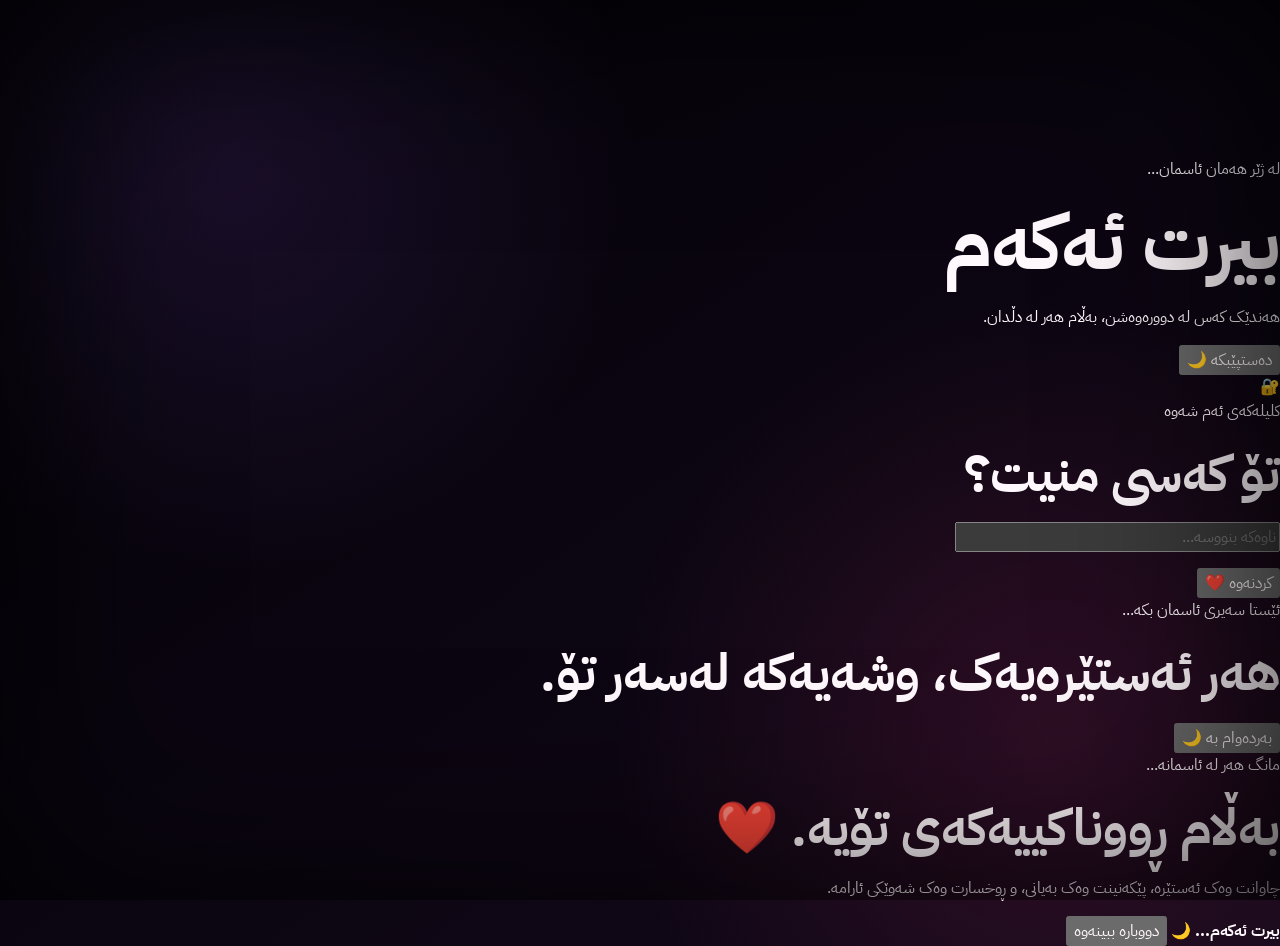
==== commit 9cdc3d28: "Create simple Birt Akam memory experience" ====
--- a/index.html
+++ b/index.html
@@ -1,180 +1,54 @@
 <!doctype html>
 <html lang="ckb" dir="rtl">
 <head>
-  <meta charset="utf-8">
-  <meta name="viewport" content="width=device-width, initial-scale=1, viewport-fit=cover">
-  <meta name="theme-color" content="#08050f">
-  <meta name="description" content="دیارییەکی تایبەت و ڕۆمانسی بۆ شیرین">
-  <meta name="color-scheme" content="dark">
-  <title>بۆ تۆ ❤️</title>
-
-  <link rel="preconnect" href="https://fonts.googleapis.com">
-  <link rel="preconnect" href="https://fonts.gstatic.com" crossorigin>
-  <link href="https://fonts.googleapis.com/css2?family=IBM+Plex+Sans+Arabic:wght@300;400;500;600;700&display=swap" rel="stylesheet">
-  <link rel="manifest" href="manifest.webmanifest">
-  <link rel="icon" href="icon.svg" type="image/svg+xml">
-  <link rel="stylesheet" href="styles.css?v=20260805-premium-2">
+<meta charset="utf-8">
+<meta name="viewport" content="width=device-width,initial-scale=1,viewport-fit=cover">
+<meta name="theme-color" content="#05070d">
+<title>بیرت ئەکەم 🌙</title>
+<link rel="preconnect" href="https://fonts.googleapis.com">
+<link rel="preconnect" href="https://fonts.gstatic.com" crossorigin>
+<link href="https://fonts.googleapis.com/css2?family=IBM+Plex+Sans+Arabic:wght@300;400;500;600;700&display=swap" rel="stylesheet">
+<link rel="stylesheet" href="styles.css?v=20260921-memory">
 </head>
 <body>
-  <noscript>
-    <div class="noscript">بۆ بینینی ئەم دیارییە، JavaScript چالاک بکە.</div>
-  </noscript>
-
-  <canvas id="starfield" aria-hidden="true"></canvas>
-  <div class="aurora aurora-a" aria-hidden="true"></div>
-  <div class="aurora aurora-b" aria-hidden="true"></div>
-  <div class="moon" aria-hidden="true"><span></span></div>
-  <div id="shootingStars" class="shooting-stars" aria-hidden="true"></div>
-  <div id="floatingHearts" class="floating-hearts" aria-hidden="true"></div>
-  <div id="heartRain" class="heart-rain" aria-hidden="true"></div>
-  <div id="cursorGlow" class="cursor-glow" aria-hidden="true"></div>
-  <div class="vignette" aria-hidden="true"></div>
-  <div class="cinema-bar cinema-bar-top" aria-hidden="true"></div>
-  <div class="cinema-bar cinema-bar-bottom" aria-hidden="true"></div>
-
-  <main id="app" class="app" aria-live="polite">
-    <div class="top-ui">
-      <div class="brand">بۆ تۆ <span>❤️</span></div>
-      <div class="story-count" id="storyCount">٠١ / ٠٩</div>
-    </div>
-    <div class="progress-track" aria-hidden="true"><span id="progressBar"></span></div>
-
-    <section class="scene scene-loading is-active" data-scene="0" aria-label="ئامادەکردنی دیاری">
-      <div class="loading-orbit" aria-hidden="true">
-        <span class="loading-moon"></span>
-        <i class="orbit-dot orbit-dot-a"></i>
-        <i class="orbit-dot orbit-dot-b"></i>
-        <i class="orbit-dot orbit-dot-c"></i>
-      </div>
-      <p class="scene-kicker">چاوەڕێیەکی بچووک</p>
-      <h1>ئامادەکردنی دیارییەکەت...</h1>
-      <div class="loading-dots" aria-hidden="true"><span></span><span></span><span></span></div>
-    </section>
-
-    <section class="scene" data-scene="1" aria-label="سندووقی دیاری">
-      <div class="scene-shell wide-shell">
-        <div class="scene-copy">
-          <p class="scene-kicker">یەک دیاری، بۆ یەک کەس</p>
-          <h2>هەندێک دیاری تەنها بۆ کەسێکی زۆر تایبەت دروست دەکرێن.</h2>
-          <p class="scene-description">ئەمە تەنها بۆ تۆیە... 🥺❤️</p>
-        </div>
-        <button id="giftBox" class="gift-box" type="button" aria-label="کردنەوەی سندووقی دیاری">
-          <span class="gift-shadow"></span>
-          <span class="gift-lid">
-            <span class="gift-lid-top"></span>
-            <span class="gift-ribbon-lid"></span>
-            <span class="gift-bow"><i></i><i></i><b></b></span>
-          </span>
-          <span class="gift-body">
-            <span class="gift-ribbon-body"></span>
-            <span class="gift-glow"></span>
-          </span>
-          <span class="gift-sparkles" aria-hidden="true"><i></i><i></i><i></i><i></i><i></i></span>
-        </button>
-        <button id="openGiftBtn" class="primary-btn pulse-btn" type="button"><span>کردنەوەی دیاری</span><b>🎁</b></button>
-      </div>
-    </section>
-
-    <section class="scene" data-scene="2" aria-label="پاکەتی نامە">
-      <div class="scene-shell">
-        <p class="scene-kicker">لە ناو سندووقەکە</p>
-        <h2>نامەیەک هەیە کە تەنها تۆ دەتوانیت بیکەیتەوە.</h2>
-        <button id="envelope" class="envelope" type="button" aria-label="کردنەوەی پاکەت">
-          <span class="envelope-back"></span>
-          <span class="letter-preview"><small>بۆ</small><strong>کەسی من...</strong><em>❤️</em></span>
-          <span class="envelope-front"></span>
-          <span class="envelope-flap"></span>
-          <span class="wax-seal"><i>م</i></span>
-        </button>
-        <p class="tap-hint">کرتە لە مۆمەکە بکە تا نامەکە بکرێتەوە</p>
-      </div>
-    </section>
-
-    <section class="scene" data-scene="3" aria-label="پرسیاری نهێنی">
-      <div id="passwordCard" class="glass-card password-card">
-        <div class="lock-emblem" aria-hidden="true"><span>🔐</span><i></i></div>
-        <p class="scene-kicker">پێش ئەوەی بەردەوام بیت</p>
-        <h2>کێ کەسی منە؟ 🥺</h2>
-        <p class="scene-description">تەنها ئەو کەسە دەتوانێت ئەم دیارییە بکاتەوە کە وەڵامەکە بزانێت.</p>
-        <form id="passwordForm" class="password-form" novalidate>
-          <label for="passwordInput">وەڵامەکە</label>
-          <div class="input-frame">
-            <input id="passwordInput" name="answer" type="text" inputmode="text" autocomplete="off" spellcheck="false" placeholder="ناوەکە بنووسە...">
-            <span class="input-shine" aria-hidden="true"></span>
-          </div>
-          <p id="passwordMessage" class="form-message" role="status"></p>
-          <button class="primary-btn" type="submit"><span>پشکنین</span><b>❤️</b></button>
-        </form>
-      </div>
-    </section>
-
-    <section class="scene scene-welcome" data-scene="4" aria-label="بەخێرهاتن">
-      <div class="welcome-heart" aria-hidden="true"><span>❤️</span><i></i><b></b></div>
-      <div class="cinematic-lines" id="welcomeLines">
-        <p>بەخێربێیت، شیرین... ❤️</p>
-        <p>لەوانەیە وشەکانم نەتوانن هەموو هەستم بڵێن...</p>
-        <p>بەڵام دڵم دەتوانێت.</p>
-        <p>لەبەر ئەوە تەنها یەک پرسیارم لێتە...</p>
-      </div>
-      <button id="toQuestionBtn" class="primary-btn hidden-action" type="button"><span>پرسیارەکە</span><b>💗</b></button>
-    </section>
-
-    <section class="scene" data-scene="5" aria-label="یاریی خۆشەویستی">
-      <div class="love-stage" id="loveStage">
-        <div class="heartbeat-halo" aria-hidden="true"><span></span><i></i><b></b></div>
-        <p class="scene-kicker">پرسیارەکەم زۆر سادەیە</p>
-        <h2 class="love-question">منت خۆش دەوێت؟ 🥺❤️</h2>
-        <p id="gameMessage" class="game-message">بەڵام وەڵامەکە بۆ من هەموو دونیایە...</p>
-        <div id="gameArea" class="game-area">
-          <button id="yesBtn" class="choice-btn yes-btn" type="button"><span>بەڵێ</span><b>❤️</b></button>
-          <button id="noBtn" class="choice-btn no-btn" type="button"><span>نەخێر</span><b>💔</b></button>
-        </div>
-      </div>
-      <div id="noInterlude" class="no-interlude" aria-hidden="true"><span class="broken-heart">💔</span><p>دڵم هێندە بە ئاسانی وەڵامی «نەخێر» قبوڵ ناکات... 🥺</p></div>
-    </section>
-
-    <section class="scene" data-scene="6" aria-label="نامەی خۆشەویستی">
-      <div class="yes-reveal" id="yesReveal">
-        <div class="giant-heart" aria-hidden="true"><span>❤️</span><i></i><b></b></div>
-        <p class="scene-kicker">وەڵامەکەت گەیشتە دڵم</p>
-        <h2>ئێستا دڵم ئارام بوو... 🥺❤️</h2>
-        <p class="scene-description">شتێکی ترم هەیە کە دەمەوێت بە هێواشی بیخوێنیتەوە.</p>
-        <button id="letterEnvelope" class="mini-envelope" type="button" aria-label="کردنەوەی نامە"><span class="mini-paper">نامەیەک بۆ تۆ...</span><span class="mini-flap"></span><span class="mini-seal">❤️</span></button>
-        <button id="openLetterBtn" class="primary-btn" type="button"><span>کردنەوەی نامە</span><b>💌</b></button>
-      </div>
-    </section>
-
-    <section class="scene letter-scene" data-scene="7" aria-label="نامەی درێژ">
-      <div class="letter-wrap">
-        <header class="letter-header"><p class="scene-kicker">نامەیەک لە دڵەوە</p><h2>بۆ شیرین ❤️</h2><span>هێواش بخوێنەرەوە...</span></header>
-        <article id="letterPaper" class="letter-paper">
-          <div class="paper-grain" aria-hidden="true"></div>
-          <p class="reveal-paragraph">شیرین،</p>
-          <p class="reveal-paragraph">لەوانەیە زۆرجار نەمتوانیبێت هەموو ئەو هەستانەی ناو دڵم بە وشە بڵێم، بەڵام هەر جارێک بیرت دەکەمەوە، دڵم پڕ دەبێت لە ئارامی و خۆشی.</p>
-          <p class="reveal-paragraph">تۆ بۆ من تەنها کەسێک نیت؛ تۆ ئەو کەسەیت کە بوونت ڕۆژە ئاساییەکانم جوانتر دەکات و بێدەنگییەکانم واتادارتر.</p>
-          <p class="reveal-paragraph">هەر قسەیەکت، هەر پێکەنینێکت و هەر ساتێک کە بیرت دێتەوە، بۆ من وەک یادگارییەکی بچووکە کە دڵم نایەوێت لەدەستی بدات.</p>
-          <p class="reveal-paragraph">ئەگەر هەزار جار هەڵبژاردنم هەبێت، هەر جار تۆ هەڵدەبژێرم؛ نەک لەبەر ئەوەی کامڵیت، بەڵکو لەبەر ئەوەی لەگەڵ تۆدا دڵم هەست بە ماڵ دەکات.</p>
-          <p class="reveal-paragraph">دەمەوێت هەمیشە بزانیت کە خۆشحاڵیی تۆ بۆ من گرنگە. دەمەوێت کاتێک دڵتەنگیت، پاڵپشتت بم؛ کاتێک خۆشحاڵیت، لەگەڵت پێبکەنم؛ و کاتێک بێدەنگیت، تەنها لە تەنیشتت بم.</p>
-          <p class="reveal-paragraph">سوپاس بۆ ئەوەی هەیت، بۆ ئەوەی بە بوونت شتێکی جوانترت زیاد کردووە بە ژیانم، و بۆ ئەوەی ناوت لە ناو دڵمدا جێگایەکی تایبەتی هەیە.</p>
-          <p class="reveal-paragraph">هیچ نامەیەک ناتوانێت هەموو ئەوەی دڵم هەیەتی بڵێت، بەڵام ئەم نامەیە یەک شتی ڕوون دەڵێت:</p>
-          <p class="reveal-paragraph letter-emphasis">تۆ جوانترین دیاری ژیانمی. ❤️</p>
-          <p class="reveal-paragraph">هەمیشە جێگای تایبەتت لە دڵمدا هەیە، و هەمیشە دەمەوێت پێکەنینت ببینم.</p>
-          <div class="letter-signature reveal-paragraph"><span>لەگەڵ هەموو خۆشەویستیم...</span><strong>محمد ❤️</strong></div>
-          <div class="letter-rose reveal-paragraph" aria-hidden="true">🌹</div>
-        </article>
-        <button id="endingBtn" class="primary-btn ending-btn" type="button"><span>کۆتایی</span><b>❤️</b></button>
-      </div>
-    </section>
-
-    <section class="scene ending-scene" data-scene="8" aria-label="کۆتایی">
-      <div class="ending-moon" aria-hidden="true"><span></span></div>
-      <div class="ending-copy" id="endingCopy"><p>تۆ جوانترین دیاری ژیانمی. ❤️</p><p>سوپاس بۆ ئەوەی هەیت...</p><p>هەمیشە خۆشم دەوێیت. 🌹</p><small>لەگەڵ هەموو خۆشەویستیم — محمد</small></div>
-      <button id="replayBtn" class="ghost-btn" type="button">دووبارە بینینەوە</button>
-      <div id="finalHeart" class="final-heart" aria-hidden="true">❤️</div>
-    </section>
-  </main>
-
-  <div id="toast" class="toast" role="status" aria-live="polite"></div>
-  <script src="app.js?v=20260805-premium-2" defer></script>
-</body>
-</html>
+<canvas id="stars"></canvas><div class="moon"></div><div class="glow"></div><div class="vignette"></div>
+<main>
+<section id="intro" class="screen active">
+  <div class="sky">
+    <p class="small">لە ژێر هەمان ئاسمان...</p>
+    <h1>بیرت ئەکەم</h1>
+    <p class="sub">هەندێک کەس لە دوورەوەشن، بەڵام هەر لە دڵدان.</p>
+    <button id="start" class="btn">دەستپێبکە <span>🌙</span></button>
+  </div>
+</section>
+<section id="lock" class="screen">
+  <div class="card">
+    <div class="lock">🔐</div>
+    <p class="small">کلیلەکەی ئەم شەوە</p>
+    <h2>تۆ کەسی منیت؟</h2>
+    <input id="password" type="text" autocomplete="off" placeholder="ناوەکە بنووسە...">
+    <p id="error" class="error"></p>
+    <button id="unlock" class="btn">کردنەوە ❤️</button>
+  </div>
+</section>
+<section id="memories" class="screen">
+  <div class="memory">
+    <p class="small">ئێستا سەیری ئاسمان بکە...</p>
+    <h2>هەر ئەستێرەیەک، وشەیەکە لەسەر تۆ.</h2>
+    <div id="starWords"></div>
+    <p id="memoryText" class="memory-text"></p>
+    <button id="finish" class="btn">بەردەوام بە 🌙</button>
+  </div>
+</section>
+<section id="end" class="screen">
+  <div class="final">
+    <p class="small">مانگ هەر لە ئاسمانە...</p>
+    <h2>بەڵام ڕووناکییەکەی تۆیە. ❤️</h2>
+    <p>چاوانت وەک ئەستێرە، پێکەنینت وەک بەیانی، و ڕوخسارت وەک شەوێکی ئارامە.</p>
+    <strong>بیرت ئەکەم... 🌙</strong>
+    <button id="again" class="ghost">دووبارە ببینەوە</button>
+  </div>
+</section>
+</main>
+<script src="app.js?v=20260921-memory" defer></script>
+</body></html>
